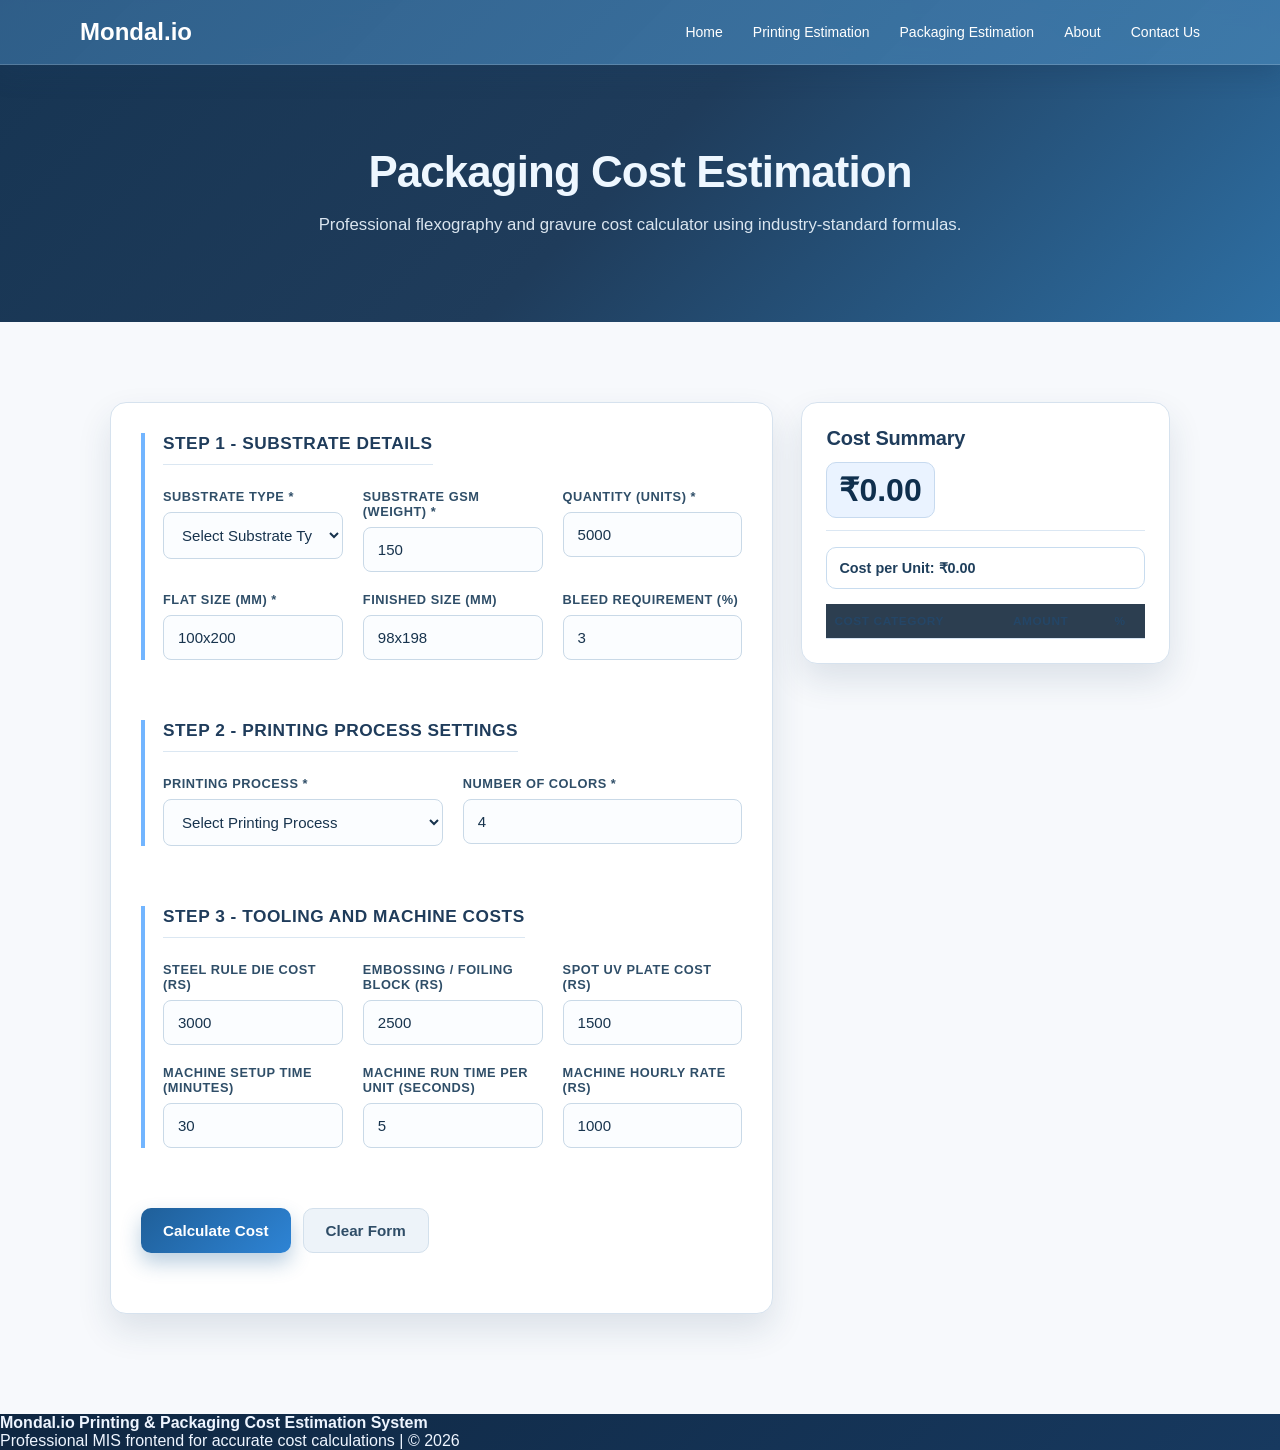
==== Packaging.html @ 403c604d "Initial commit" ====
<!DOCTYPE html>
<html lang="en">
<head>
    <meta charset="UTF-8">
    <meta name="viewport" content="width=device-width, initial-scale=1.0">
    <title>Packaging Cost Estimation - Mondal.io</title>
    <link rel="stylesheet" href="style.css">
    <style>
        :root {
            --pack-primary: #1f3c5b;
            --pack-secondary: #2e6fa3;
            --pack-accent: #4fa3ff;
            --pack-surface: #ffffff;
            --pack-muted: #5d7489;
            --pack-border: #d6e2ee;
            --pack-bg: #f7f9fc;
            --pack-shadow: 0 16px 34px rgba(24, 56, 88, 0.12);
        }

        body {
            margin: 0;
            padding: 0;
            background:
                radial-gradient(900px 320px at 0% -5%, rgba(79, 163, 255, 0.18), transparent 62%),
                radial-gradient(900px 340px at 100% 0%, rgba(46, 111, 163, 0.15), transparent 60%),
                var(--pack-bg);
            color: #17334d;
        }

        .navbar {
            width: 100%;
            margin: 0;
            border-radius: 0;
        }

        .page-hero {
            width: 100%;
            background: linear-gradient(135deg, #173553 0%, #1f3c5b 48%, #2e6fa3 100%);
            color: #eef7ff;
            text-align: center;
            padding: 82px 20px;
        }

        .page-hero h1 {
            margin: 0;
            font-size: clamp(2rem, 1.3rem + 1.8vw, 3.1rem);
            letter-spacing: -0.02em;
        }

        .page-hero p {
            margin: 14px auto 0;
            max-width: 760px;
            font-size: 1.05rem;
            line-height: 1.7;
            color: rgba(238, 247, 255, 0.9);
        }

        .packaging-page {
            max-width: 1100px;
            margin: 0 auto;
            padding: 80px 20px;
        }

        .calculator-layout {
            display: grid;
            grid-template-columns: minmax(0, 1.8fr) minmax(300px, 1fr);
            gap: 28px;
            align-items: start;
        }

        .form-pane {
            background: var(--pack-surface);
            border: 1px solid var(--pack-border);
            border-radius: 16px;
            box-shadow: var(--pack-shadow);
            padding: 30px;
        }

        .form-section {
            margin-bottom: 60px;
            padding-left: 18px;
            border-left: 4px solid rgba(79, 163, 255, 0.8);
        }

        .form-section:last-of-type {
            margin-bottom: 0;
        }

        .section-title {
            margin: 0 0 24px;
            color: var(--pack-primary);
            font-size: 1.08rem;
            font-weight: 800;
            letter-spacing: 0.03em;
            text-transform: uppercase;
            padding-bottom: 10px;
            border-bottom: 1px solid #dbe7f2;
        }

        .form-grid {
            display: grid;
            grid-template-columns: repeat(3, minmax(0, 1fr));
            gap: 20px;
            margin-bottom: 20px;
        }

        .form-grid-two {
            grid-template-columns: repeat(2, minmax(0, 1fr));
        }

        .form-group {
            display: flex;
            flex-direction: column;
        }

        .form-group label {
            margin-bottom: 8px;
            color: #2f4e68;
            font-size: 0.8rem;
            font-weight: 700;
            letter-spacing: 0.04em;
            text-transform: uppercase;
        }

        .form-group input,
        .form-group select {
            width: 100%;
            padding: 13px 14px;
            border: 1px solid #c9d9e7;
            border-radius: 8px;
            background: #fbfdff;
            font-size: 0.94rem;
            color: #17334d;
            transition: border-color 0.2s ease, box-shadow 0.2s ease, background-color 0.2s ease;
        }

        .form-group input:focus,
        .form-group select:focus {
            outline: none;
            border-color: var(--pack-accent);
            background: #ffffff;
            box-shadow: 0 0 0 3px rgba(79, 163, 255, 0.2);
        }

        .process-fields {
            margin-top: 16px;
            padding: 18px;
            border: 1px solid #d6e4f1;
            border-left: 4px solid var(--pack-secondary);
            border-radius: 10px;
            background: linear-gradient(180deg, #f8fbff 0%, #f2f8ff 100%);
        }

        .process-fields.hidden {
            display: none;
        }

        .subsection-title {
            margin: 0 0 16px;
            color: var(--pack-primary);
            font-size: 0.86rem;
            font-weight: 800;
            text-transform: uppercase;
            letter-spacing: 0.06em;
        }

        .button-group {
            margin-top: 34px;
            display: flex;
            flex-wrap: wrap;
            gap: 12px;
        }

        .btn {
            border: none;
            border-radius: 10px;
            padding: 13px 22px;
            font-size: 0.95rem;
            font-weight: 700;
            cursor: pointer;
            transition: transform 0.2s ease, box-shadow 0.2s ease, background-color 0.2s ease;
        }

        .btn-primary {
            background: linear-gradient(135deg, #1f5f99 0%, #2e84d5 100%);
            color: #ffffff;
            box-shadow: 0 10px 20px rgba(31, 95, 153, 0.3);
        }

        .btn-primary:hover {
            transform: translateY(-2px);
            box-shadow: 0 14px 26px rgba(31, 95, 153, 0.36);
        }

        .btn-secondary {
            background: #edf3f9;
            color: #2f4d67;
            border: 1px solid #d3e0ec;
        }

        .btn-secondary:hover {
            background: #e4edf6;
        }

        .error-message {
            display: none;
            margin-bottom: 18px;
            padding: 12px 14px;
            border-radius: 8px;
            border-left: 4px solid #c23b3b;
            background: #fff0f0;
            color: #a13131;
            font-size: 0.9rem;
            font-weight: 600;
        }

        .error-message.show {
            display: block;
        }

        .results-container {
            display: block;
            position: sticky;
            top: 96px;
            background: var(--pack-surface);
            border: 1px solid var(--pack-border);
            border-radius: 16px;
            box-shadow: var(--pack-shadow);
            padding: 24px;
        }

        .results-header {
            margin-bottom: 16px;
            padding-bottom: 12px;
            border-bottom: 1px solid #dbe7f3;
        }

        .results-header h2 {
            margin: 0;
            color: var(--pack-primary);
            font-size: 1.25rem;
            letter-spacing: -0.01em;
        }

        .total-cost {
            margin: 12px 0 0;
            color: #0f2f4d;
            font-size: 2rem;
            font-weight: 800;
            display: inline-block;
            padding: 8px 12px;
            border-radius: 10px;
            background: #eaf3ff;
            border: 1px solid #c7daef;
        }

        .cost-summary {
            margin-bottom: 14px;
            padding: 12px;
            border-radius: 10px;
            border: 1px solid #c8dcef;
            background: #ffffff;
        }

        .cost-summary p {
            margin: 0;
            color: #1f3f5c;
            font-size: 0.9rem;
            font-weight: 700;
        }

        .breakdown-table {
            width: 100%;
            border-collapse: collapse;
            font-size: 0.87rem;
        }

        .breakdown-table thead {
            background: #eef4fb;
        }

        .breakdown-table th {
            padding: 10px 8px;
            text-align: left;
            color: #244667;
            font-size: 0.74rem;
            text-transform: uppercase;
            letter-spacing: 0.05em;
            border-bottom: 1px solid #d6e4f2;
        }

        .breakdown-table td {
            padding: 10px 8px;
            border-bottom: 1px solid #e3edf7;
            color: #2d4a65;
        }

        .breakdown-table .amount-col {
            text-align: right;
            font-weight: 700;
            color: #0f3f6a;
        }

        .breakdown-table .percent-col {
            text-align: center;
            color: #2a4d6a;
        }

        .breakdown-table .total-row {
            background: #edf5ff;
            font-weight: 700;
        }

        .footer {
            margin-top: 20px;
        }

        @media (max-width: 1024px) {
            .calculator-layout {
                grid-template-columns: 1fr;
            }

            .results-container {
                position: static;
            }
        }

        @media (max-width: 768px) {
            .page-hero {
                padding: 72px 18px;
            }

            .packaging-page {
                padding: 56px 14px;
            }

            .form-pane,
            .results-container {
                padding: 18px;
            }

            .form-section {
                margin-bottom: 44px;
                padding-left: 12px;
            }

            .form-grid,
            .form-grid-two {
                grid-template-columns: 1fr;
                gap: 14px;
            }

            .button-group {
                flex-direction: column;
            }

            .btn {
                width: 100%;
            }
        }
    </style>
</head>
<body>
    <nav class="navbar">
        <a href="home.html" class="navbar-logo">Mondal.io</a>
        <div class="navbar-links">
            <a href="home.html">Home</a>
            <a href="Printing.html">Printing Estimation</a>
            <a href="Packaging.html">Packaging Estimation</a>
            <a href="home.html#about">About</a>
            <a href="home.html#contact">Contact Us</a>
        </div>
    </nav>

    <section class="page-hero">
        <h1>Packaging Cost Estimation</h1>
        <p>Professional flexography and gravure cost calculator using industry-standard formulas.</p>
    </section>

    <main class="packaging-page">
        <div class="calculator-layout">
            <section class="form-pane">
                <div id="packagingError" class="error-message"></div>

                <form id="packagingForm">
                    <div class="form-section">
                        <h3 class="section-title">Step 1 - Substrate Details</h3>

                        <div class="form-grid">
                            <div class="form-group">
                                <label for="substrateType">Substrate Type *</label>
                                <select id="substrateType" required onchange="updateSubstrateBasisField()">
                                    <option value="">Select Substrate Type</option>
                                    <option value="aluminum">Aluminum Foil</option>
                                    <option value="paperboard">Paperboard</option>
                                    <option value="cardboard">Cardboard</option>
                                    <option value="plastic">Plastic Film</option>
                                </select>
                            </div>
                            <div class="form-group">
                                <label id="substrateBasisLabel" for="substrateGSM">Substrate GSM (Weight) *</label>
                                <input type="number" id="substrateGSM" min="10" value="150" required>
                                <select id="substrateThickness" style="display: none;">
                                    <option value="">Select Thickness (microns)</option>
                                </select>
                            </div>
                            <div class="form-group">
                                <label for="quantity">Quantity (Units) *</label>
                                <input type="number" id="quantity" min="1" value="5000" required>
                            </div>
                        </div>

                        <div class="form-grid">
                            <div class="form-group">
                                <label for="flatSize">Flat Size (mm) *</label>
                                <input type="text" id="flatSize" placeholder="e.g., 100x200" value="100x200" required>
                            </div>
                            <div class="form-group">
                                <label for="finishedSize">Finished Size (mm)</label>
                                <input type="text" id="finishedSize" placeholder="e.g., 98x198" value="98x198">
                            </div>
                            <div class="form-group">
                                <label for="bleedRequirement">Bleed Requirement (%)</label>
                                <input type="number" id="bleedRequirement" min="0" max="10" value="3">
                            </div>
                        </div>
                    </div>

                    <div class="form-section">
                        <h3 class="section-title">Step 2 - Printing Process Settings</h3>

                        <div class="form-grid form-grid-two">
                            <div class="form-group">
                                <label for="packagingProcess">Printing Process *</label>
                                <select id="packagingProcess" required onchange="updatePackagingProcessFields()">
                                    <option value="">Select Printing Process</option>
                                    <option value="flexography">Flexography</option>
                                    <option value="gravure">Gravure</option>
                                </select>
                            </div>
                            <div class="form-group">
                                <label for="numColors">Number of Colors *</label>
                                <input type="number" id="numColors" min="1" max="8" value="4" required>
                            </div>
                        </div>

                        <div id="flexographyFields" class="process-fields hidden">
                            <div class="subsection-title">Flexography Specifications</div>

                            <div class="form-grid">
                                <div class="form-group">
                                    <label for="flexoAniloxLPI">Anilox LPI *</label>
                                    <select id="flexoAniloxLPI" class="flexo-field" required>
                                        <option value="">Select LPI</option>
                                        <option value="low">Low (30-60)</option>
                                        <option value="mid">Mid (90-150)</option>
                                        <option value="high">High (200+)</option>
                                    </select>
                                </div>
                                <div class="form-group">
                                    <label for="flexoEngravingType">Engraving Type *</label>
                                    <select id="flexoEngravingType" class="flexo-field" required>
                                        <option value="">Select Engraving Type</option>
                                        <option value="mechanical">Mechanically Engraved Chrome Plated</option>
                                        <option value="laser">Laser Engraved Ceramic</option>
                                    </select>
                                </div>
                                <div class="form-group">
                                    <label for="flexoCellVolume">Cell Volume (BCM) *</label>
                                    <select id="flexoCellVolume" class="flexo-field" required>
                                        <option value="">Select Cell Volume</option>
                                        <option value="low">Low</option>
                                        <option value="mid">Mid</option>
                                        <option value="high">High</option>
                                    </select>
                                </div>
                            </div>

                            <div class="form-grid form-grid-two">
                                <div class="form-group">
                                    <label for="flexoInkType">Ink Type *</label>
                                    <select id="flexoInkType" class="flexo-field" required>
                                        <option value="">Select Ink Type</option>
                                        <option value="water">Water-Based</option>
                                        <option value="solvent">Solvent-Based</option>
                                        <option value="uv">UV-Curable</option>
                                    </select>
                                </div>
                                <div class="form-group">
                                    <label for="flexoTransferEfficiency">Transfer Efficiency (%)</label>
                                    <input type="number" id="flexoTransferEfficiency" min="10" max="50" value="25" class="flexo-field">
                                </div>
                            </div>
                        </div>

                        <div id="gravureFields" class="process-fields hidden">
                            <div class="subsection-title">Gravure Specifications</div>

                            <div class="form-grid">
                                <div class="form-group">
                                    <label for="gravureNumCylinders">Number of Cylinders *</label>
                                    <input type="number" id="gravureNumCylinders" min="1" max="12" value="4" class="gravure-field" required>
                                </div>
                                <div class="form-group">
                                    <label for="gravureCylinderType">Cylinder Type *</label>
                                    <select id="gravureCylinderType" class="gravure-field" required>
                                        <option value="">Select Cylinder Type</option>
                                        <option value="electromechanical">Electromechanical Engraved</option>
                                        <option value="laser">Laser Engraved</option>
                                    </select>
                                </div>
                                <div class="form-group">
                                    <label for="gravureDocumentationCost">Documentation Cost (Rs)</label>
                                    <input type="number" id="gravureDocumentationCost" min="0" value="500" class="gravure-field">
                                </div>
                            </div>
                        </div>
                    </div>

                    <div class="form-section">
                        <h3 class="section-title">Step 3 - Tooling and Machine Costs</h3>

                        <div class="form-grid">
                            <div class="form-group">
                                <label for="steelRuleDieCost">Steel Rule Die Cost (Rs)</label>
                                <input type="number" id="steelRuleDieCost" min="0" value="3000">
                            </div>
                            <div class="form-group">
                                <label for="embossingBlockCost">Embossing / Foiling Block (Rs)</label>
                                <input type="number" id="embossingBlockCost" min="0" value="2500">
                            </div>
                            <div class="form-group">
                                <label for="spotUVPlateCost">Spot UV Plate Cost (Rs)</label>
                                <input type="number" id="spotUVPlateCost" min="0" value="1500">
                            </div>
                        </div>

                        <div class="form-grid">
                            <div class="form-group">
                                <label for="machineSetupTime">Machine Setup Time (minutes)</label>
                                <input type="number" id="machineSetupTime" min="0" value="30">
                            </div>
                            <div class="form-group">
                                <label for="machineRunTime">Machine Run Time per Unit (seconds)</label>
                                <input type="number" id="machineRunTime" min="0" value="5">
                            </div>
                            <div class="form-group">
                                <label for="machineHourlyRate">Machine Hourly Rate (Rs)</label>
                                <input type="number" id="machineHourlyRate" min="100" value="1000">
                            </div>
                        </div>
                    </div>

                    <div class="button-group">
                        <button type="button" class="btn btn-primary" onclick="calculatePackagingCost()">Calculate Cost</button>
                        <button type="reset" class="btn btn-secondary">Clear Form</button>
                    </div>
                </form>
            </section>

            <aside id="packagingResults" class="results-container">
                <div class="results-header">
                    <h2>Cost Summary</h2>
                    <div class="total-cost" id="packagingTotalCost">₹0.00</div>
                </div>

                <div class="cost-summary">
                    <p id="packagingCostPerUnit">Cost per Unit: ₹0.00</p>
                </div>

                <table class="breakdown-table">
                    <thead>
                        <tr>
                            <th>Cost Category</th>
                            <th>Amount</th>
                            <th>%</th>
                        </tr>
                    </thead>
                    <tbody id="packagingBreakdownTable"></tbody>
                </table>
            </aside>
        </div>
    </main>

    <footer class="footer">
        <h4>Mondal.io Printing &amp; Packaging Cost Estimation System</h4>
        <p>Professional MIS frontend for accurate cost calculations | &copy; 2026</p>
    </footer>

    <script src="script.js"></script>
    <script>
        document.addEventListener('DOMContentLoaded', function () {
            if (typeof updateSubstrateBasisField === 'function') {
                updateSubstrateBasisField();
            }
        });
    </script>
</body>
</html>
---- style.css ----
* {
    margin: 0;
    padding: 0;
    box-sizing: border-box;
}

body {
    font-family: 'Segoe UI', Tahoma, Geneva, Verdana, sans-serif;
    background: linear-gradient(135deg, #f5f7fa 0%, #c3cfe2 100%);
    min-height: 100vh;
    padding: 20px;
}

.navbar {
    position: sticky;
    top: 0;
    width: 100%;
    background: linear-gradient(135deg, rgba(35, 84, 129, 0.94) 0%, rgba(47, 111, 163, 0.92) 100%);
    backdrop-filter: blur(10px);
    display: flex;
    justify-content: space-between;
    align-items: center;
    padding: 18px 80px;
    z-index: 1000;
    border-bottom: 1px solid rgba(255, 255, 255, 0.18);
    box-shadow: 0 8px 24px rgba(24, 61, 97, 0.28);
}

        .navbar-logo {
            font-size: 24px;
            font-weight: 700;
            color: white;
            text-decoration: none;
        }

        .navbar-links {
            display: flex;
            gap: 30px;
            align-items: center;
        }

        .navbar-links a {
            color: white;
            text-decoration: none;
            font-weight: 500;
            font-size: 14px;
            transition: opacity 0.3s ease;
        }

        .navbar-links a:hover {
            opacity: 0.8;
        }

        



/* Process Fields Visibility */
.process-fields.hidden {
    display: none;
}

.process-fields {
    animation: slideDown 0.3s ease-out;
}

@keyframes slideDown {
    from {
        opacity: 0;
        transform: translateY(-10px);
    }
    to {
        opacity: 1;
        transform: translateY(0);
    }
}

.container {
    max-width: 1200px;
    margin: 0 auto;
    background: white;
    border-radius: 12px;
    box-shadow: 0 10px 40px rgba(0, 0, 0, 0.15);
    overflow: hidden;
}

.header {
    background: linear-gradient(135deg, #2c3e50 0%, #34495e 100%);
    color: white;
    padding: 40px 30px;
    text-align: center;
}

.header h1 {
    font-size: 32px;
    margin-bottom: 8px;
    font-weight: 700;
}

.header p {
    font-size: 14px;
    opacity: 0.9;
}

.tabs {
    display: flex;
    gap: 0;
    border-bottom: 2px solid #e0e0e0;
    background: #f9f9f9;
}

.tab-button {
    flex: 1;
    padding: 16px 20px;
    border: none;
    background: transparent;
    font-size: 16px;
    font-weight: 600;
    cursor: pointer;
    transition: all 0.3s ease;
    color: #666;
    border-bottom: 3px solid transparent;
    margin-bottom: -2px;
}

.tab-button:hover {
    background: #f0f0f0;
}

.tab-button.active {
    color: #2c3e50;
    border-bottom-color: #3498db;
    background: white;
}

.tab-content {
    display: none;
    padding: 40px;
    animation: fadeIn 0.3s ease;
}

.tab-content.active {
    display: block;
}

@keyframes fadeIn {
    from {
        opacity: 0;
    }
    to {
        opacity: 1;
    }
}

.form-section {
    margin-bottom: 30px;
}

.section-title {
    font-size: 18px;
    font-weight: 700;
    color: #2c3e50;
    margin-bottom: 20px;
    padding-bottom: 10px;
    border-bottom: 2px solid #3498db;
    display: inline-block;
}

.form-grid {
    display: grid;
    grid-template-columns: repeat(auto-fit, minmax(300px, 1fr));
    gap: 20px;
    margin-bottom: 20px;
}

.form-group {
    display: flex;
    flex-direction: column;
}

label {
    font-weight: 600;
    margin-bottom: 8px;
    color: #333;
    font-size: 14px;
}

input[type="number"],
input[type="text"],
select {
    padding: 12px;
    border: 1px solid #ddd;
    border-radius: 6px;
    font-size: 14px;
    transition: all 0.3s ease;
    font-family: inherit;
}

input[type="number"]:focus,
input[type="text"]:focus,
select:focus {
    outline: none;
    border-color: #3498db;
    box-shadow: 0 0 0 3px rgba(52, 152, 219, 0.1);
}

.checkbox-group {
    display: grid;
    grid-template-columns: repeat(auto-fit, minmax(150px, 1fr));
    gap: 15px;
    margin-top: 10px;
}

.checkbox-item {
    display: flex;
    align-items: center;
    gap: 8px;
}

input[type="checkbox"] {
    width: 18px;
    height: 18px;
    cursor: pointer;
    accent-color: #3498db;
}

.checkbox-item label {
    margin: 0;
    cursor: pointer;
    font-weight: 500;
}

.radio-group {
    display: flex;
    gap: 20px;
    margin-top: 10px;
}

input[type="radio"] {
    cursor: pointer;
    accent-color: #3498db;
    width: 18px;
    height: 18px;
}

.radio-item {
    display: flex;
    align-items: center;
    gap: 8px;
}

.radio-item label {
    margin: 0;
    cursor: pointer;
    font-weight: 500;
}

.button-group {
    display: flex;
    gap: 15px;
    margin: 30px 0;
}

button.calculate-btn,
button.reset-btn {
    padding: 14px 32px;
    font-size: 16px;
    font-weight: 600;
    border: none;
    border-radius: 6px;
    cursor: pointer;
    transition: all 0.3s ease;
    flex: 1;
}

button.calculate-btn {
    background: linear-gradient(135deg, #3498db 0%, #2980b9 100%);
    color: white;
}

button.calculate-btn:hover {
    transform: translateY(-2px);
    box-shadow: 0 8px 16px rgba(52, 152, 219, 0.3);
}

button.calculate-btn:active {
    transform: translateY(0);
}

button.reset-btn {
    background: #ecf0f1;
    color: #333;
}

button.reset-btn:hover {
    background: #d5dbdb;
}

.results {
    display: none;
    background: #f9f9f9;
    padding: 30px;
    border-radius: 8px;
    margin-top: 30px;
    border-left: 4px solid #3498db;
}

.results.show {
    display: block;
    animation: slideDown 0.4s ease;
}

@keyframes slideDown {
    from {
        opacity: 0;
        transform: translateY(-20px);
    }
    to {
        opacity: 1;
        transform: translateY(0);
    }
}

.total-cost {
    background: linear-gradient(135deg, #2c3e50 0%, #34495e 100%);
    color: white;
    padding: 25px;
    border-radius: 8px;
    margin-bottom: 25px;
    text-align: center;
}

.total-cost-label {
    font-size: 14px;
    opacity: 0.9;
    margin-bottom: 8px;
}

.total-cost-value {
    font-size: 36px;
    font-weight: 700;
}

.cost-per-unit {
    font-size: 14px;
    opacity: 0.9;
    margin-top: 10px;
    border-top: 1px solid rgba(255, 255, 255, 0.2);
    padding-top: 10px;
}

.breakdown-table {
    width: 100%;
    border-collapse: collapse;
    margin-top: 15px;
}

.breakdown-table th {
    background: #2c3e50;
    color: white;
    padding: 14px;
    text-align: left;
    font-weight: 600;
    font-size: 14px;
}

.breakdown-table td {
    padding: 12px 14px;
    border-bottom: 1px solid #e0e0e0;
    font-size: 14px;
}

.breakdown-table tr:hover {
    background: #f0f0f0;
}

.breakdown-table .label-col {
    font-weight: 500;
    color: #333;
}

.breakdown-table .amount-col {
    text-align: right;
    font-weight: 500;
}

.breakdown-table .total-row {
    background: #ecf0f1;
    font-weight: 700;
    color: #2c3e50;
}

.breakdown-table .total-row td {
    padding: 14px;
    border-top: 2px solid #2c3e50;
    border-bottom: 2px solid #2c3e50;
}

.error-message {
    background: #fee;
    color: #c33;
    padding: 12px;
    border-radius: 6px;
    margin-bottom: 20px;
    border-left: 4px solid #c33;
    display: none;
}

.error-message.show {
    display: block;
}

.info-box {
    background: #e3f2fd;
    color: #1565c0;
    padding: 15px;
    border-radius: 6px;
    margin-bottom: 20px;
    border-left: 4px solid #1565c0;
    font-size: 14px;
}

@media (max-width: 768px) {
    .header {
        padding: 25px 20px;
    }

    .header h1 {
        font-size: 24px;
    }

    .tab-content {
        padding: 20px;
    }

    .form-grid {
        grid-template-columns: 1fr;
    }

    .button-group {
        flex-direction: column;
    }

    .tabs {
        flex-direction: column;
    }

    .total-cost-value {
        font-size: 28px;
    }

    .breakdown-table {
        font-size: 13px;
    }
}

/* Global UI refresh overrides */
:root {
    --brand-900: #0f2742;
    --brand-700: #1f4d7a;
    --brand-500: #2f7bc5;
    --accent-500: #f2a900;
    --text-900: #172234;
    --text-600: #53637a;
    --surface-0: #f4f8fd;
    --surface-1: #ffffff;
    --radius-lg: 16px;
    --radius-md: 12px;
    --shadow-soft: 0 16px 40px rgba(15, 39, 66, 0.12);
}

body {
    font-family: "Segoe UI", "Trebuchet MS", "Gill Sans", sans-serif;
    color: var(--text-900);
    background:
        radial-gradient(1000px 350px at 0% -5%, rgba(47, 123, 197, 0.20), transparent 60%),
        radial-gradient(900px 300px at 100% 0%, rgba(242, 169, 0, 0.15), transparent 55%),
        linear-gradient(180deg, #f8fbff 0%, #edf3fb 100%);
}

.navbar {
    background: linear-gradient(135deg, rgba(35, 84, 129, 0.94) 0%, rgba(47, 111, 163, 0.92) 100%);
    backdrop-filter: blur(10px);
    border-bottom: 1px solid rgba(255, 255, 255, 0.18);
    box-shadow: 0 8px 24px rgba(24, 61, 97, 0.28);
}

.container {
    border-radius: 20px;
    border: 1px solid rgba(17, 55, 94, 0.10);
    box-shadow: var(--shadow-soft);
    background: rgba(255, 255, 255, 0.96);
}

.header,
.total-cost {
    background: linear-gradient(135deg, #123156 0%, #1f4d7a 50%, #2f7bc5 100%);
}

.tab-button.active {
    border-bottom-color: var(--accent-500);
}

input[type="number"],
input[type="text"],
select {
    border-radius: 10px;
    border: 1px solid #d8e2ef;
    background: #fbfdff;
}

input[type="number"]:focus,
input[type="text"]:focus,
select:focus {
    border-color: var(--brand-500);
    box-shadow: 0 0 0 3px rgba(47, 123, 197, 0.14);
}

button.calculate-btn,
button.reset-btn {
    border-radius: 999px;
}

button.calculate-btn {
    background: linear-gradient(135deg, var(--brand-700) 0%, var(--brand-500) 100%);
    box-shadow: 0 10px 22px rgba(31, 77, 122, 0.30);
}

button.reset-btn {
    background: #eef3fa;
    border: 1px solid #d7e2ef;
}

.results {
    border-radius: var(--radius-lg);
    border: 1px solid rgba(31, 77, 122, 0.10);
    border-left: 4px solid var(--brand-500);
    background: linear-gradient(180deg, #f9fbfe 0%, #f4f8fd 100%);
}

.breakdown-table thead {
    background: #edf3fb;
}

.breakdown-table th {
    color: var(--brand-900);
    border-bottom: 2px solid #d8e2ef;
}

.breakdown-table tr:hover {
    background: #f4f8fd;
}

.footer {
    background: linear-gradient(135deg, #0f2742 0%, #17395f 100%);
    color: #eef5ff;
}

/* ============================================================
   HOMEPAGE (SAAS LANDING) - SCOPED TO .home-page
============================================================ */

:root {
    --home-primary: #1f3c5b;
    --home-secondary: #2e6fa3;
    --home-bg: #f7f9fc;
    --home-accent: #4fa3ff;
    --home-text: #15314c;
    --home-muted: #567089;
    --home-surface: #ffffff;
    --home-border: #d9e5f0;
    --home-shadow: 0 20px 45px rgba(24, 57, 90, 0.12);
}

html {
    scroll-behavior: smooth;
}

body.home-page {
    margin: 0;
    padding: 0;
    min-height: 100vh;
    color: var(--home-text);
    font-family: "Manrope", "Segoe UI", "Trebuchet MS", sans-serif;
    background:
        radial-gradient(1100px 380px at -8% -5%, rgba(79, 163, 255, 0.22), transparent 60%),
        radial-gradient(1200px 420px at 108% 0%, rgba(46, 111, 163, 0.2), transparent 58%),
        var(--home-bg);
}

.home-page main {
    display: grid;
    gap: 28px;
    padding: 36px 0 24px;
}

.home-page .home-header {
    position: sticky;
    top: 0;
    z-index: 1000;
    padding: 12px 0;
    backdrop-filter: blur(6px);
}

.home-page .home-navbar {
    width: min(1180px, calc(100% - 40px));
    margin: 0 auto;
    padding: 14px 22px;
    border-radius: 16px;
    background: rgba(31, 60, 91, 0.94);
    border: 1px solid rgba(255, 255, 255, 0.14);
    box-shadow: 0 10px 25px rgba(20, 48, 77, 0.26);
    display: flex;
    align-items: center;
    justify-content: space-between;
}

.home-page .navbar-logo {
    font-size: 1.35rem;
    font-weight: 800;
    letter-spacing: 0.2px;
    color: #fff;
    text-decoration: none;
}

.home-page .home-nav-links {
    display: flex;
    gap: 8px;
    align-items: center;
}

.home-page .home-nav-links a {
    color: rgba(255, 255, 255, 0.92);
    text-decoration: none;
    font-size: 0.94rem;
    font-weight: 600;
    letter-spacing: 0.2px;
    padding: 10px 12px;
    border-radius: 10px;
    transition: background-color 0.25s ease, color 0.25s ease;
}

.home-page .home-nav-links a:hover,
.home-page .home-nav-links a:focus-visible {
    background: rgba(79, 163, 255, 0.2);
    color: #fff;
}

.home-page .nav-toggle {
    display: none;
    width: 44px;
    height: 44px;
    border: 1px solid rgba(255, 255, 255, 0.28);
    border-radius: 10px;
    background: transparent;
    padding: 0;
    cursor: pointer;
}

.home-page .nav-toggle span {
    display: block;
    width: 20px;
    height: 2px;
    margin: 5px auto;
    background: #fff;
    border-radius: 2px;
    transition: transform 0.2s ease, opacity 0.2s ease;
}

.home-page .section-shell {
    width: min(1180px, calc(100% - 40px));
    margin: 0 auto;
    background: var(--home-surface);
    border: 1px solid var(--home-border);
    border-radius: 22px;
    box-shadow: var(--home-shadow);
    padding: 56px clamp(20px, 3vw, 46px);
}

.home-page .section-muted {
    background: linear-gradient(180deg, #f5f9ff 0%, #f9fbff 100%);
}

.home-page .section-head {
    margin-bottom: 28px;
}

.home-page .section-head h2 {
    margin: 0;
    font-size: clamp(1.7rem, 1.4rem + 1vw, 2.2rem);
    line-height: 1.2;
    color: var(--home-primary);
}

.home-page .section-eyebrow {
    display: inline-flex;
    align-items: center;
    gap: 8px;
    background: rgba(79, 163, 255, 0.15);
    color: #0e4f8d;
    border: 1px solid rgba(79, 163, 255, 0.28);
    border-radius: 999px;
    padding: 8px 14px;
    font-size: 0.82rem;
    font-weight: 700;
    letter-spacing: 0.24px;
    text-transform: uppercase;
}

.home-page .home-hero {
    background:
        linear-gradient(135deg, rgba(31, 60, 91, 0.98) 0%, rgba(46, 111, 163, 0.97) 54%, rgba(79, 163, 255, 0.94) 100%);
    color: #f5faff;
    overflow: hidden;
    position: relative;
}

.home-page .home-hero::before {
    content: "";
    position: absolute;
    inset: auto -120px -110px auto;
    width: 330px;
    height: 330px;
    border-radius: 50%;
    background: radial-gradient(circle, rgba(255, 255, 255, 0.35) 0%, transparent 70%);
    pointer-events: none;
}

.home-page .home-hero-content {
    max-width: 860px;
    margin: 0 auto;
    text-align: center;
    position: relative;
    z-index: 1;
}

.home-page .home-hero h1 {
    margin: 18px 0 18px;
    font-size: clamp(2rem, 1.35rem + 2vw, 3.4rem);
    line-height: 1.16;
    letter-spacing: -0.3px;
}

.home-page .home-hero p {
    max-width: 730px;
    margin: 0 auto;
    color: rgba(241, 248, 255, 0.95);
    font-size: clamp(1rem, 0.95rem + 0.35vw, 1.15rem);
    line-height: 1.72;
}

.home-page .hero-actions {
    margin-top: 32px;
    display: flex;
    justify-content: center;
    flex-wrap: wrap;
    gap: 14px;
}

.home-page .home-btn {
    appearance: none;
    border: none;
    border-radius: 999px;
    padding: 14px 24px;
    text-decoration: none;
    font-weight: 700;
    letter-spacing: 0.2px;
    cursor: pointer;
    transition: transform 0.2s ease, box-shadow 0.25s ease, background-color 0.25s ease, color 0.25s ease;
}

.home-page .home-btn-primary {
    background: linear-gradient(135deg, #1b75d4 0%, var(--home-accent) 100%);
    color: #fff;
    box-shadow: 0 10px 24px rgba(32, 110, 183, 0.32);
}

.home-page .home-btn-primary:hover,
.home-page .home-btn-primary:focus-visible {
    transform: translateY(-2px);
    box-shadow: 0 14px 28px rgba(31, 108, 178, 0.38);
}

.home-page .home-btn-secondary {
    background: rgba(255, 255, 255, 0.95);
    color: var(--home-primary);
    box-shadow: 0 10px 24px rgba(17, 52, 86, 0.18);
}

.home-page .home-btn-secondary:hover,
.home-page .home-btn-secondary:focus-visible {
    transform: translateY(-2px);
    background: #fff;
}

.home-page .about-grid {
    display: grid;
    grid-template-columns: 1.15fr 1fr;
    gap: 28px;
    align-items: start;
}

.home-page .about-copy p {
    margin: 0 0 16px;
    color: var(--home-muted);
    line-height: 1.75;
    font-size: 1rem;
}

.home-page .about-points {
    display: grid;
    gap: 14px;
}

.home-page .info-tile {
    border-radius: 16px;
    border: 1px solid var(--home-border);
    background: #fbfdff;
    padding: 18px 18px 16px;
}

.home-page .info-tile h3 {
    margin: 0 0 8px;
    color: var(--home-primary);
    font-size: 1.03rem;
}

.home-page .info-tile p {
    margin: 0;
    color: var(--home-muted);
    line-height: 1.6;
    font-size: 0.95rem;
}

.home-page .feature-grid {
    display: grid;
    grid-template-columns: repeat(3, minmax(0, 1fr));
    gap: 20px;
}

.home-page .feature-panel {
    border: 1px solid var(--home-border);
    border-radius: 18px;
    background: #fff;
    padding: 24px 20px;
    box-shadow: 0 10px 22px rgba(26, 62, 96, 0.09);
    transition: transform 0.25s ease, box-shadow 0.25s ease, border-color 0.25s ease;
}

.home-page .feature-panel:hover {
    transform: translateY(-5px);
    border-color: #bdd7ef;
    box-shadow: 0 18px 34px rgba(28, 66, 102, 0.15);
}

.home-page .panel-icon {
    width: 46px;
    height: 46px;
    border-radius: 12px;
    display: inline-flex;
    align-items: center;
    justify-content: center;
    background: linear-gradient(145deg, rgba(79, 163, 255, 0.22) 0%, rgba(46, 111, 163, 0.16) 100%);
    margin-bottom: 14px;
}

.home-page .panel-icon svg {
    width: 24px;
    height: 24px;
    fill: var(--home-primary);
}

.home-page .feature-panel h3 {
    margin: 0 0 10px;
    color: var(--home-primary);
    font-size: 1.08rem;
}

.home-page .feature-panel p {
    margin: 0;
    color: var(--home-muted);
    line-height: 1.65;
    font-size: 0.94rem;
}

.home-page .capability-grid {
    display: grid;
    grid-template-columns: repeat(3, minmax(0, 1fr));
    gap: 16px;
}

.home-page .capability-card {
    border: 1px solid var(--home-border);
    border-radius: 16px;
    background: #fff;
    padding: 20px 18px;
}

.home-page .capability-card h3 {
    margin: 0 0 8px;
    color: var(--home-primary);
    font-size: 1rem;
}

.home-page .capability-card p {
    margin: 0;
    color: var(--home-muted);
    line-height: 1.6;
    font-size: 0.93rem;
}

.home-page .module-grid {
    display: grid;
    grid-template-columns: repeat(2, minmax(0, 1fr));
    gap: 20px;
}

.home-page .module-card {
    border: 1px solid var(--home-border);
    border-radius: 18px;
    background: #fff;
    padding: 22px 20px;
    box-shadow: 0 10px 24px rgba(24, 57, 90, 0.08);
}

.home-page .module-card h3 {
    margin: 0 0 14px;
    color: var(--home-primary);
}

.home-page .module-card ul {
    margin: 0;
    padding-left: 18px;
    display: grid;
    gap: 8px;
    color: var(--home-muted);
}

.home-page .section-lead {
    margin: 0;
    color: var(--home-muted);
    line-height: 1.76;
    max-width: 840px;
}

.home-page .section-cta {
    margin-top: 26px;
}

.home-page .contact-info-grid {
    display: grid;
    grid-template-columns: repeat(3, minmax(0, 1fr));
    gap: 16px;
    margin-bottom: 22px;
}

.home-page .contact-card {
    border: 1px solid var(--home-border);
    border-radius: 14px;
    background: #fff;
    padding: 20px 18px;
}

.home-page .contact-card h3 {
    margin: 0 0 6px;
    color: var(--home-primary);
    font-size: 1rem;
}

.home-page .contact-card p {
    margin: 0;
    color: var(--home-muted);
    font-size: 0.95rem;
}

.home-page .contact-card a {
    color: var(--home-secondary);
    text-decoration: none;
    font-weight: 600;
}

.home-page .contact-form {
    border: 1px solid var(--home-border);
    border-radius: 18px;
    background: #fff;
    padding: 24px 20px;
}

.home-page .contact-form-grid {
    display: grid;
    grid-template-columns: repeat(2, minmax(0, 1fr));
    gap: 16px;
    margin-bottom: 18px;
}

.home-page .form-field {
    display: flex;
    flex-direction: column;
    gap: 8px;
}

.home-page .form-field-full {
    grid-column: 1 / -1;
}

.home-page .form-field label {
    margin: 0;
    font-size: 0.9rem;
    color: #35536f;
    font-weight: 700;
}

.home-page .form-field input,
.home-page .form-field textarea {
    width: 100%;
    border: 1px solid #c7d9e8;
    border-radius: 12px;
    padding: 12px 14px;
    font: inherit;
    color: #163851;
    background: #fbfdff;
    transition: border-color 0.2s ease, box-shadow 0.2s ease;
}

.home-page .form-field textarea {
    resize: vertical;
}

.home-page .form-field input:focus,
.home-page .form-field textarea:focus {
    outline: none;
    border-color: #5ca9f5;
    box-shadow: 0 0 0 3px rgba(79, 163, 255, 0.2);
}

.home-page .form-feedback {
    margin: 14px 0 0;
    color: #1e6aa4;
    font-size: 0.93rem;
    min-height: 1.2em;
}

.home-page .home-footer {
    width: min(1180px, calc(100% - 40px));
    margin: 0 auto 30px;
    border-radius: 18px;
    background: linear-gradient(150deg, #173451 0%, #1f3c5b 42%, #2e6fa3 100%);
    color: #e8f2ff;
    padding: 30px clamp(20px, 3vw, 40px);
}

.home-page .footer-inner {
    display: flex;
    align-items: flex-start;
    justify-content: space-between;
    gap: 20px;
    padding-bottom: 18px;
    margin-bottom: 14px;
    border-bottom: 1px solid rgba(232, 242, 255, 0.24);
}

.home-page .footer-brand h3 {
    margin: 0 0 6px;
    font-size: 1.26rem;
}

.home-page .footer-brand p {
    margin: 0;
    color: rgba(232, 242, 255, 0.88);
}

.home-page .footer-links {
    display: flex;
    flex-wrap: wrap;
    gap: 14px 18px;
    justify-content: flex-end;
}

.home-page .footer-links a {
    color: #f2f7ff;
    text-decoration: none;
    font-weight: 600;
    font-size: 0.95rem;
}

.home-page .footer-links a:hover,
.home-page .footer-links a:focus-visible {
    color: #9ed0ff;
}

.home-page .footer-copy {
    margin: 0;
    color: rgba(232, 242, 255, 0.85);
    font-size: 0.86rem;
}

@media (max-width: 1024px) {
    .home-page .feature-grid,
    .home-page .capability-grid {
        grid-template-columns: repeat(2, minmax(0, 1fr));
    }

    .home-page .about-grid {
        grid-template-columns: 1fr;
    }
}

@media (max-width: 840px) {
    .home-page .home-navbar {
        width: calc(100% - 24px);
        padding: 12px 14px;
        position: relative;
    }

    .home-page .nav-toggle {
        display: inline-block;
    }

    .home-page .home-nav-links {
        display: none;
        position: absolute;
        left: 12px;
        right: 12px;
        top: calc(100% + 10px);
        flex-direction: column;
        align-items: stretch;
        gap: 4px;
        padding: 10px;
        border-radius: 12px;
        border: 1px solid rgba(255, 255, 255, 0.2);
        background: rgba(21, 50, 79, 0.98);
        box-shadow: 0 12px 24px rgba(14, 37, 62, 0.32);
    }

    .home-page .home-nav-links.is-open {
        display: flex;
    }

    .home-page .home-nav-links a {
        width: 100%;
    }

    .home-page .home-nav-links a:hover,
    .home-page .home-nav-links a:focus-visible {
        background: rgba(79, 163, 255, 0.22);
    }

    .home-page .nav-toggle.is-active span:nth-child(1) {
        transform: translateY(7px) rotate(45deg);
    }

    .home-page .nav-toggle.is-active span:nth-child(2) {
        opacity: 0;
    }

    .home-page .nav-toggle.is-active span:nth-child(3) {
        transform: translateY(-7px) rotate(-45deg);
    }

    .home-page .section-shell,
    .home-page .home-footer {
        width: calc(100% - 24px);
        border-radius: 18px;
    }

    .home-page .section-shell {
        padding: 40px 18px;
    }

    .home-page .module-grid,
    .home-page .contact-info-grid,
    .home-page .contact-form-grid {
        grid-template-columns: 1fr;
    }

    .home-page .footer-inner {
        flex-direction: column;
    }

    .home-page .footer-links {
        justify-content: flex-start;
    }
}

@media (max-width: 560px) {
    .home-page .feature-grid,
    .home-page .capability-grid {
        grid-template-columns: 1fr;
    }

    .home-page main {
        gap: 18px;
        padding-top: 22px;
    }
}

/* ============================================================
   HOMEPAGE REDESIGN V2 - CLEAN SECTION LAYOUT
============================================================ */

body.home-page {
    margin: 0;
    padding: 0;
    color: #183450;
    font-family: "Manrope", "Segoe UI", "Trebuchet MS", sans-serif;
    background:
        radial-gradient(1200px 460px at -8% -12%, rgba(79, 163, 255, 0.18), transparent 62%),
        radial-gradient(1050px 380px at 100% 0, rgba(46, 111, 163, 0.16), transparent 58%),
        #f7f9fc;
}

.home-page .section-inner {
    width: min(1140px, 92vw);
    margin: 0 auto;
}

.home-page .home-header {
    position: sticky;
    top: 0;
    z-index: 1100;
    background: linear-gradient(135deg, rgba(35, 84, 129, 0.88) 0%, rgba(47, 111, 163, 0.84) 100%);
    border-bottom: 1px solid rgba(255, 255, 255, 0.22);
    backdrop-filter: blur(12px);
    box-shadow: 0 8px 24px rgba(24, 61, 97, 0.24);
}

.home-page .home-navbar {
    width: min(1180px, 92vw);
    margin: 0 auto;
    min-height: 74px;
    display: flex;
    align-items: center;
    justify-content: space-between;
    gap: 20px;
    background: transparent;
    border: none;
    border-radius: 0;
    box-shadow: none;
    padding: 0;
}

.home-page .navbar-logo {
    color: #ffffff;
    text-decoration: none;
    font-size: 1.36rem;
    font-weight: 800;
    letter-spacing: 0.1px;
}

.home-page .home-nav-links {
    display: flex;
    align-items: center;
    gap: 6px;
}

.home-page .home-nav-links a {
    color: rgba(255, 255, 255, 0.95);
    text-decoration: none;
    font-size: 0.94rem;
    font-weight: 700;
    padding: 10px 12px;
    border-radius: 10px;
    transition: color 0.2s ease, background-color 0.2s ease;
}

.home-page .home-nav-links a:hover,
.home-page .home-nav-links a:focus-visible {
    color: #ffffff;
    background: rgba(255, 255, 255, 0.16);
}

.home-page .nav-toggle {
    display: none;
    width: 44px;
    height: 44px;
    border: 1px solid rgba(255, 255, 255, 0.35);
    border-radius: 11px;
    background: transparent;
    cursor: pointer;
    padding: 0;
}

.home-page .nav-toggle span {
    display: block;
    width: 19px;
    height: 2px;
    margin: 5px auto;
    background: #ffffff;
    border-radius: 2px;
    transition: transform 0.22s ease, opacity 0.22s ease;
}

.home-page .home-main {
    padding-bottom: 40px;
}

.home-page .home-hero {
    position: relative;
    overflow: hidden;
    padding: clamp(84px, 12vw, 152px) 0 clamp(90px, 12vw, 138px);
    background:
        linear-gradient(130deg, #173553 0%, #1f3c5b 35%, #2e6fa3 75%, #4fa3ff 100%);
    color: #eff7ff;
}

.home-page .home-hero::before {
    content: "";
    position: absolute;
    width: 380px;
    height: 380px;
    top: -120px;
    right: -100px;
    border-radius: 50%;
    background: radial-gradient(circle, rgba(255, 255, 255, 0.32), transparent 70%);
}

.home-page .home-hero::after {
    content: "";
    position: absolute;
    width: 340px;
    height: 340px;
    left: -90px;
    bottom: -120px;
    border-radius: 50%;
    background: radial-gradient(circle, rgba(255, 255, 255, 0.2), transparent 72%);
}

.home-page .hero-inner {
    position: relative;
    z-index: 1;
    text-align: center;
}

.home-page .section-kicker {
    display: inline-block;
    font-size: 0.78rem;
    font-weight: 800;
    letter-spacing: 0.26em;
    text-transform: uppercase;
    color: rgba(233, 245, 255, 0.88);
    margin-bottom: 18px;
}

.home-page .home-hero h1 {
    margin: 0;
    font-size: clamp(2.1rem, 2.3vw + 1.3rem, 4rem);
    line-height: 1.1;
    letter-spacing: -0.03em;
    max-width: 980px;
    margin-inline: auto;
}

.home-page .home-hero p {
    margin: 24px auto 0;
    max-width: 800px;
    color: rgba(238, 247, 255, 0.95);
    font-size: clamp(1rem, 0.45vw + 0.94rem, 1.2rem);
    line-height: 1.78;
}

.home-page .hero-actions {
    margin-top: 34px;
    display: flex;
    justify-content: center;
    gap: 14px;
    flex-wrap: wrap;
}

.home-page .home-btn {
    border: none;
    border-radius: 999px;
    text-decoration: none;
    font-weight: 700;
    padding: 14px 26px;
    font-size: 0.98rem;
    letter-spacing: 0.01em;
    display: inline-flex;
    align-items: center;
    justify-content: center;
    cursor: pointer;
    transition: transform 0.2s ease, box-shadow 0.2s ease, background-color 0.2s ease;
}

.home-page .home-btn-primary {
    background: linear-gradient(135deg, #2d8eed 0%, #4fa3ff 100%);
    color: #ffffff;
    box-shadow: 0 12px 24px rgba(23, 91, 158, 0.28);
}

.home-page .home-btn-primary:hover,
.home-page .home-btn-primary:focus-visible {
    transform: translateY(-2px);
    box-shadow: 0 16px 30px rgba(22, 87, 150, 0.35);
}

.home-page .home-btn-ghost {
    background: rgba(255, 255, 255, 0.14);
    color: #f7fbff;
    border: 1px solid rgba(255, 255, 255, 0.45);
}

.home-page .home-btn-ghost:hover,
.home-page .home-btn-ghost:focus-visible {
    transform: translateY(-2px);
    background: rgba(255, 255, 255, 0.22);
}

.home-page .home-section {
    padding: 84px 0;
}

.home-page .about-section {
    background: #f7f9fc;
}

.home-page .features-section,
.home-page .printing-section,
.home-page .contact-section {
    background: #ffffff;
}

.home-page .capabilities-section {
    background: linear-gradient(180deg, #f4f8fd 0%, #f8fbff 100%);
}

.home-page .packaging-section {
    background: #ffffff;
}

.home-page .section-head h2 {
    margin: 0;
    color: #1f3c5b;
    font-size: clamp(1.7rem, 1.2vw + 1.25rem, 2.45rem);
    letter-spacing: -0.02em;
}

.home-page .about-layout {
    margin-top: 20px;
    display: grid;
    grid-template-columns: 1.2fr 1fr;
    gap: 44px;
}

.home-page .about-copy p {
    margin: 0 0 16px;
    color: #4e6780;
    line-height: 1.82;
}

.home-page .about-highlights {
    display: grid;
    gap: 20px;
}

.home-page .about-highlights div {
    padding-left: 16px;
    border-left: 3px solid rgba(79, 163, 255, 0.5);
}

.home-page .about-highlights h3 {
    margin: 0;
    color: #1f3c5b;
    font-size: 1.04rem;
}

.home-page .about-highlights p {
    margin: 8px 0 0;
    color: #597289;
    line-height: 1.7;
    font-size: 0.95rem;
}

.home-page .feature-strip {
    margin-top: 24px;
    display: grid;
    grid-template-columns: repeat(3, minmax(0, 1fr));
    gap: 30px;
}

.home-page .feature-item {
    padding: 2px 0 0;
}

.home-page .feature-dot {
    width: 11px;
    height: 11px;
    border-radius: 50%;
    display: inline-block;
    margin-bottom: 14px;
    background: linear-gradient(135deg, #2e6fa3, #4fa3ff);
    box-shadow: 0 6px 12px rgba(46, 111, 163, 0.34);
}

.home-page .feature-item h3 {
    margin: 0;
    color: #1f3c5b;
    font-size: 1.08rem;
}

.home-page .feature-item p {
    margin: 10px 0 0;
    color: #567089;
    line-height: 1.72;
}

.home-page .capability-list {
    margin-top: 24px;
    display: grid;
    grid-template-columns: repeat(3, minmax(0, 1fr));
    gap: 24px;
}

.home-page .capability-item {
    padding-bottom: 14px;
    border-bottom: 1px solid rgba(31, 60, 91, 0.16);
}

.home-page .capability-item h3 {
    margin: 0;
    color: #1f3c5b;
    font-size: 1.02rem;
}

.home-page .capability-item p {
    margin: 8px 0 0;
    color: #557088;
    line-height: 1.66;
    font-size: 0.94rem;
}

.home-page .module-layout {
    margin-top: 26px;
    margin-bottom: 26px;
    display: grid;
    grid-template-columns: repeat(2, minmax(0, 1fr));
    gap: 22px;
}

.home-page .module-block {
    background: linear-gradient(180deg, #f8fbff 0%, #f3f8ff 100%);
    border: 1px solid rgba(31, 60, 91, 0.12);
    border-radius: 16px;
    padding: 22px 20px;
    box-shadow: 0 10px 20px rgba(31, 60, 91, 0.08);
}

.home-page .module-block h3 {
    margin: 0 0 12px;
    color: #1f3c5b;
}

.home-page .module-block ul {
    margin: 0;
    padding-left: 18px;
    color: #567089;
    display: grid;
    gap: 8px;
}

.home-page .packaging-panel {
    background: linear-gradient(135deg, #f5f9ff 0%, #edf5ff 100%);
    border: 1px solid rgba(31, 60, 91, 0.12);
    border-radius: 20px;
    padding: clamp(30px, 5vw, 48px);
    box-shadow: 0 16px 30px rgba(31, 60, 91, 0.1);
}

.home-page .packaging-panel p {
    margin: 18px 0 26px;
    max-width: 860px;
    color: #557088;
    line-height: 1.78;
}

.home-page .contact-row {
    margin-top: 22px;
    margin-bottom: 24px;
    display: grid;
    grid-template-columns: repeat(3, minmax(0, 1fr));
    gap: 20px;
}

.home-page .contact-item {
    padding-left: 14px;
    border-left: 3px solid rgba(79, 163, 255, 0.5);
}

.home-page .contact-item h3 {
    margin: 0;
    color: #1f3c5b;
    font-size: 1rem;
}

.home-page .contact-item p,
.home-page .contact-item a {
    margin-top: 8px;
    display: inline-block;
    color: #2e6fa3;
    text-decoration: none;
    font-weight: 600;
}

.home-page .contact-form {
    padding: 24px;
    border-radius: 16px;
    background: #f9fcff;
    border: 1px solid rgba(31, 60, 91, 0.12);
}

.home-page .contact-form-grid {
    display: grid;
    grid-template-columns: repeat(2, minmax(0, 1fr));
    gap: 16px;
    margin-bottom: 18px;
}

.home-page .form-field {
    display: flex;
    flex-direction: column;
    gap: 8px;
}

.home-page .form-field-full {
    grid-column: 1 / -1;
}

.home-page .form-field label {
    margin: 0;
    color: #284d6d;
    font-size: 0.9rem;
    font-weight: 700;
}

.home-page .form-field input,
.home-page .form-field textarea {
    width: 100%;
    border: 1px solid #c8d9ea;
    border-radius: 12px;
    padding: 12px 14px;
    font: inherit;
    color: #163851;
    background: #ffffff;
    transition: border-color 0.2s ease, box-shadow 0.2s ease;
}

.home-page .form-field textarea {
    resize: vertical;
}

.home-page .form-field input:focus,
.home-page .form-field textarea:focus {
    outline: none;
    border-color: #4fa3ff;
    box-shadow: 0 0 0 3px rgba(79, 163, 255, 0.2);
}

.home-page .form-feedback {
    margin: 12px 0 0;
    min-height: 1.2em;
    color: #2e6fa3;
    font-size: 0.92rem;
}

.home-page .home-footer {
    width: 100%;
    max-width: none;
    margin: 0;
    border-radius: 0;
    background: linear-gradient(135deg, #14314d 0%, #1f3c5b 45%, #2e6fa3 100%);
    color: #ebf6ff;
    padding: 42px 0 24px;
}

.home-page .footer-layout {
    display: block;
    width: 100%;
    padding: 0 24px 18px;
    border-bottom: 1px solid rgba(235, 246, 255, 0.24);
    text-align: center;
}

.home-page .footer-brand h3 {
    margin: 0;
    font-size: 1.25rem;
}

.home-page .footer-brand p {
    margin: 8px 0 0;
    color: rgba(235, 246, 255, 0.85);
}

.home-page .footer-links {
    display: flex;
    gap: 10px 18px;
    flex-wrap: wrap;
    justify-content: flex-end;
}

.home-page .footer-links a {
    color: #eff7ff;
    text-decoration: none;
    font-size: 0.94rem;
    font-weight: 600;
}

.home-page .footer-links a:hover,
.home-page .footer-links a:focus-visible {
    color: #a8d6ff;
}

.home-page .footer-copy {
    margin: 16px 0 0;
    text-align: center;
    color: rgba(235, 246, 255, 0.84);
    font-size: 0.84rem;
}

@media (max-width: 980px) {
    .home-page .about-layout {
        grid-template-columns: 1fr;
        gap: 26px;
    }

    .home-page .feature-strip,
    .home-page .capability-list {
        grid-template-columns: repeat(2, minmax(0, 1fr));
    }

    .home-page .module-layout {
        grid-template-columns: 1fr;
    }
}

@media (max-width: 840px) {
    .home-page .home-navbar {
        min-height: 68px;
        position: relative;
    }

    .home-page .nav-toggle {
        display: inline-block;
    }

    .home-page .home-nav-links {
        display: none;
        position: absolute;
        left: 0;
        right: 0;
        top: calc(100% + 10px);
        padding: 12px;
        border-radius: 14px;
        border: 1px solid rgba(255, 255, 255, 0.22);
        background: rgba(35, 84, 129, 0.96);
        box-shadow: 0 12px 24px rgba(25, 54, 85, 0.24);
        flex-direction: column;
        align-items: stretch;
        gap: 4px;
    }

    .home-page .home-nav-links.is-open {
        display: flex;
    }

    .home-page .home-nav-links a {
        width: 100%;
    }

    .home-page .nav-toggle.is-active span:nth-child(1) {
        transform: translateY(7px) rotate(45deg);
    }

    .home-page .nav-toggle.is-active span:nth-child(2) {
        opacity: 0;
    }

    .home-page .nav-toggle.is-active span:nth-child(3) {
        transform: translateY(-7px) rotate(-45deg);
    }

    .home-page .home-section {
        padding: 68px 0;
    }

    .home-page .contact-row,
    .home-page .contact-form-grid {
        grid-template-columns: 1fr;
    }

    .home-page .footer-layout {
        text-align: center;
    }
}

@media (max-width: 600px) {
    .home-page .feature-strip,
    .home-page .capability-list {
        grid-template-columns: 1fr;
        gap: 18px;
    }

    .home-page .home-btn {
        width: 100%;
    }

    .home-page .hero-actions {
        flex-direction: column;
    }

    .home-page .contact-form {
        padding: 18px;
    }
}
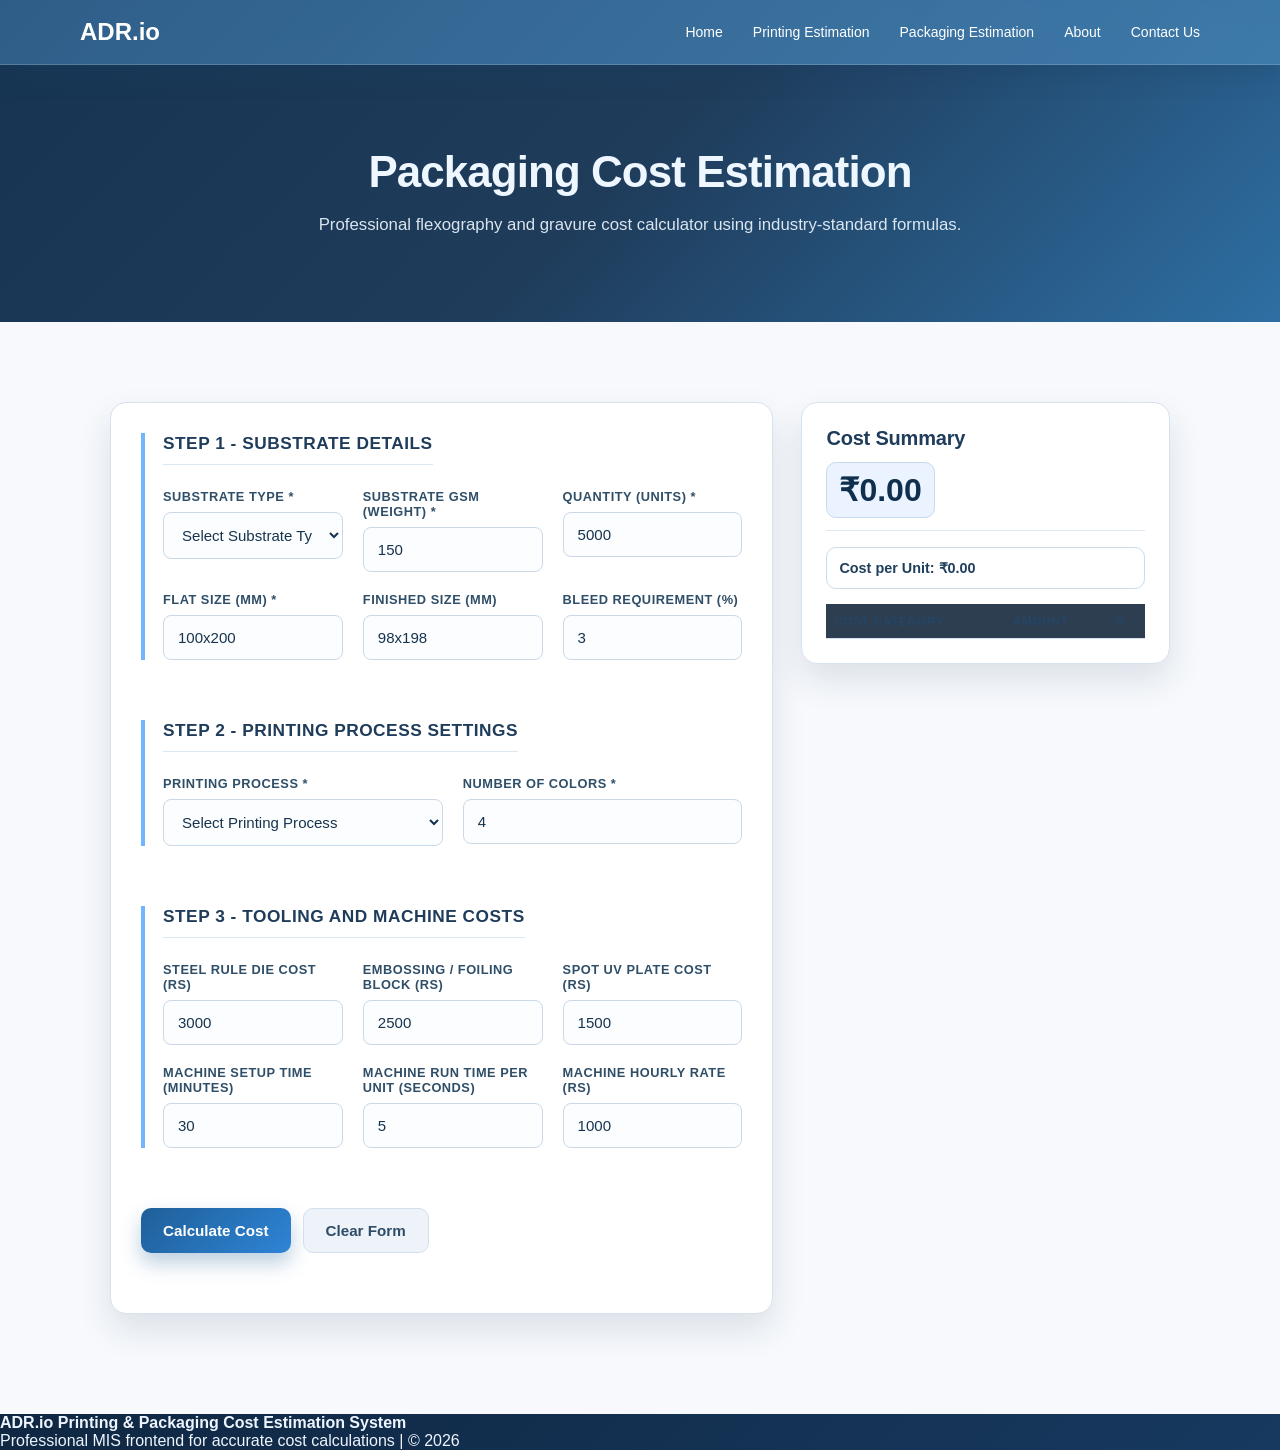
==== commit d287ea7d: "Update branding from Mondal.io to ADR.io" ====
--- a/Packaging.html
+++ b/Packaging.html
@@ -3,7 +3,7 @@
 <head>
     <meta charset="UTF-8">
     <meta name="viewport" content="width=device-width, initial-scale=1.0">
-    <title>Packaging Cost Estimation - Mondal.io</title>
+    <title>Packaging Cost Estimation - ADR.io</title>
     <link rel="stylesheet" href="style.css">
     <style>
         :root {
@@ -362,7 +362,7 @@
 </head>
 <body>
     <nav class="navbar">
-        <a href="home.html" class="navbar-logo">Mondal.io</a>
+        <a href="home.html" class="navbar-logo">ADR.io</a>
         <div class="navbar-links">
             <a href="home.html">Home</a>
             <a href="Printing.html">Printing Estimation</a>
@@ -583,7 +583,7 @@
     </main>
 
     <footer class="footer">
-        <h4>Mondal.io Printing &amp; Packaging Cost Estimation System</h4>
+        <h4>ADR.io Printing &amp; Packaging Cost Estimation System</h4>
         <p>Professional MIS frontend for accurate cost calculations | &copy; 2026</p>
     </footer>
 
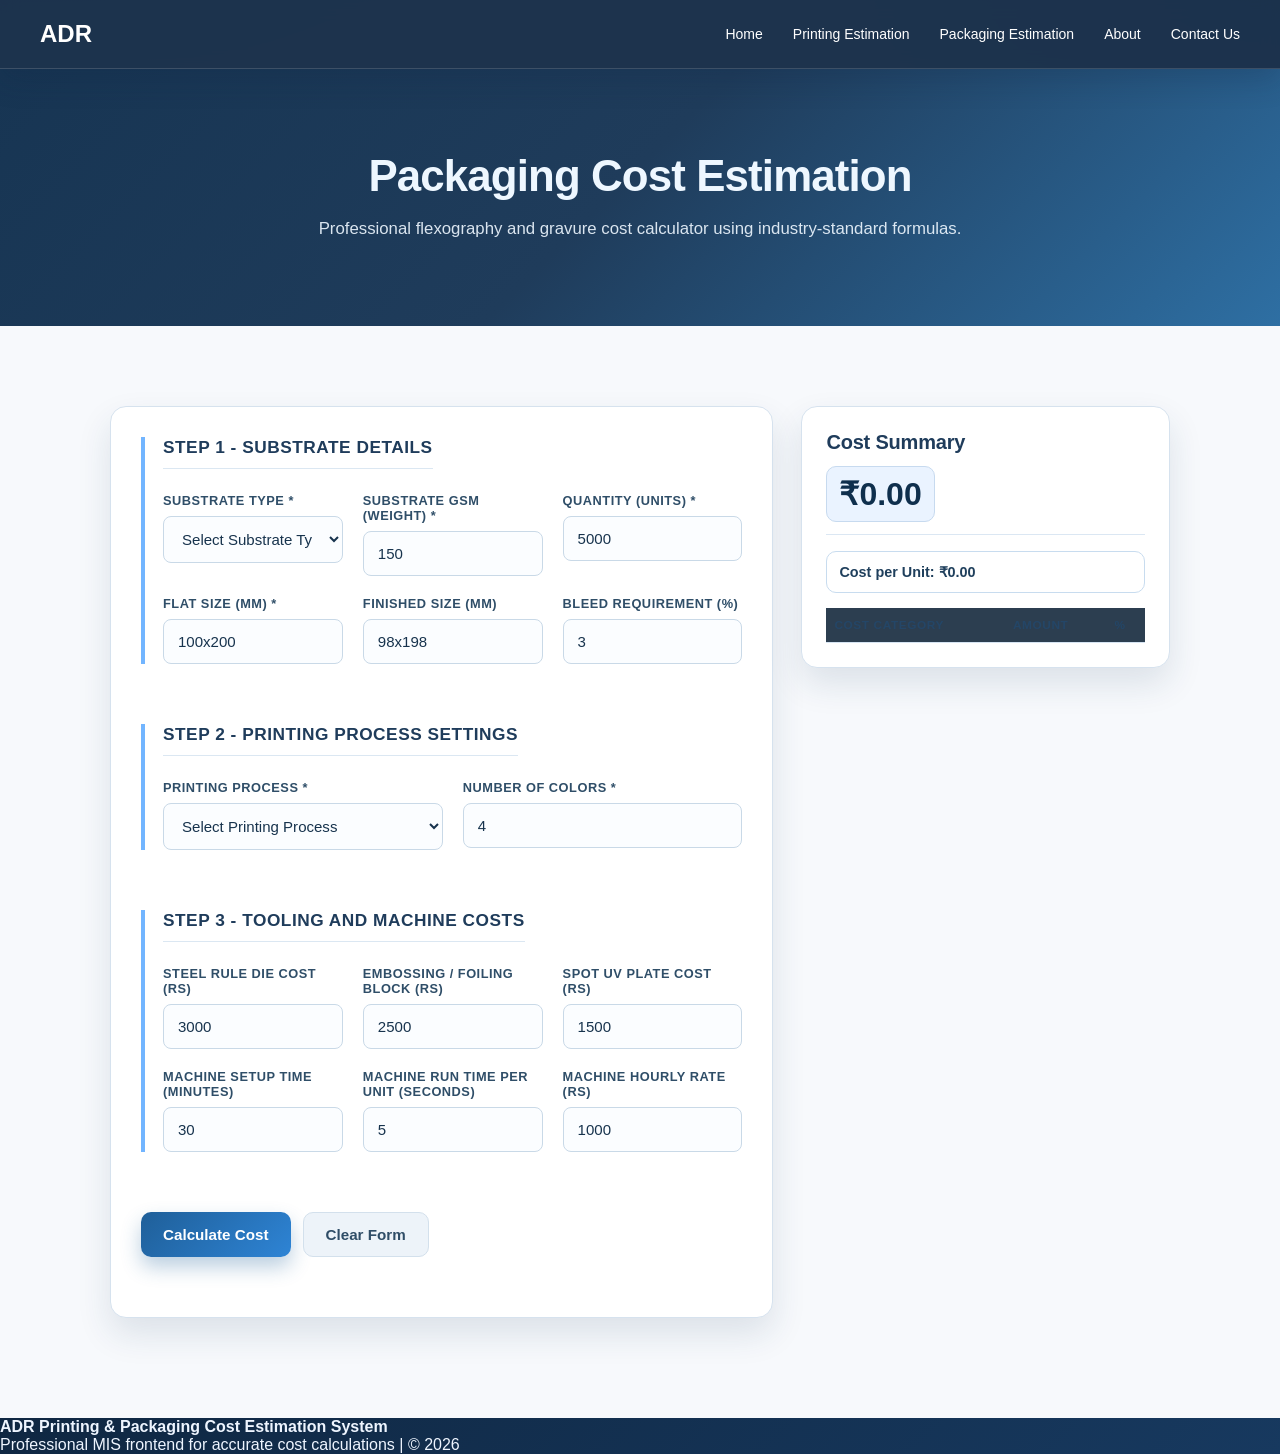
==== commit 5818cfdb: "Initial commit" ====
--- a/Packaging.html
+++ b/Packaging.html
@@ -3,7 +3,7 @@
 <head>
     <meta charset="UTF-8">
     <meta name="viewport" content="width=device-width, initial-scale=1.0">
-    <title>Packaging Cost Estimation - ADR.io</title>
+    <title>Packaging Cost Estimation - ADR</title>
     <link rel="stylesheet" href="style.css">
     <style>
         :root {
@@ -362,13 +362,13 @@
 </head>
 <body>
     <nav class="navbar">
-        <a href="home.html" class="navbar-logo">ADR.io</a>
+        <a href="/" class="navbar-logo">ADR</a>
         <div class="navbar-links">
-            <a href="home.html">Home</a>
+            <a href="/">Home</a>
             <a href="Printing.html">Printing Estimation</a>
             <a href="Packaging.html">Packaging Estimation</a>
-            <a href="home.html#about">About</a>
-            <a href="home.html#contact">Contact Us</a>
+            <a href="/#about">About</a>
+            <a href="/#contact">Contact Us</a>
         </div>
     </nav>
 
@@ -583,7 +583,7 @@
     </main>
 
     <footer class="footer">
-        <h4>ADR.io Printing &amp; Packaging Cost Estimation System</h4>
+        <h4>ADR Printing &amp; Packaging Cost Estimation System</h4>
         <p>Professional MIS frontend for accurate cost calculations | &copy; 2026</p>
     </footer>
 
@@ -597,3 +597,4 @@
     </script>
 </body>
 </html>
+
--- a/style.css
+++ b/style.css
@@ -12,19 +12,16 @@
 }
 
 .navbar {
-    position: sticky;
-    top: 0;
-    width: 100%;
-    background: linear-gradient(135deg, rgba(35, 84, 129, 0.94) 0%, rgba(47, 111, 163, 0.92) 100%);
-    backdrop-filter: blur(10px);
-    display: flex;
-    justify-content: space-between;
-    align-items: center;
-    padding: 18px 80px;
-    z-index: 1000;
-    border-bottom: 1px solid rgba(255, 255, 255, 0.18);
-    box-shadow: 0 8px 24px rgba(24, 61, 97, 0.28);
-}
+            background: linear-gradient(135deg, #2c3e50 0%, #34495e 100%);
+            padding: 20px 40px;
+            display: flex;
+            justify-content: space-between;
+            align-items: center;
+            position: sticky;
+            top: 0;
+            z-index: 100;
+            box-shadow: 0 2px 8px rgba(0, 0, 0, 0.1);
+        }
 
         .navbar-logo {
             font-size: 24px;
@@ -479,10 +476,10 @@
 }
 
 .navbar {
-    background: linear-gradient(135deg, rgba(35, 84, 129, 0.94) 0%, rgba(47, 111, 163, 0.92) 100%);
-    backdrop-filter: blur(10px);
-    border-bottom: 1px solid rgba(255, 255, 255, 0.18);
-    box-shadow: 0 8px 24px rgba(24, 61, 97, 0.28);
+    background: rgba(15, 39, 66, 0.94);
+    backdrop-filter: blur(8px);
+    border-bottom: 1px solid rgba(255, 255, 255, 0.14);
+    box-shadow: 0 10px 30px rgba(15, 39, 66, 0.24);
 }
 
 .container {
@@ -1193,620 +1190,3 @@
         padding-top: 22px;
     }
 }
-
-/* ============================================================
-   HOMEPAGE REDESIGN V2 - CLEAN SECTION LAYOUT
-============================================================ */
-
-body.home-page {
-    margin: 0;
-    padding: 0;
-    color: #183450;
-    font-family: "Manrope", "Segoe UI", "Trebuchet MS", sans-serif;
-    background:
-        radial-gradient(1200px 460px at -8% -12%, rgba(79, 163, 255, 0.18), transparent 62%),
-        radial-gradient(1050px 380px at 100% 0, rgba(46, 111, 163, 0.16), transparent 58%),
-        #f7f9fc;
-}
-
-.home-page .section-inner {
-    width: min(1140px, 92vw);
-    margin: 0 auto;
-}
-
-.home-page .home-header {
-    position: sticky;
-    top: 0;
-    z-index: 1100;
-    background: linear-gradient(135deg, rgba(35, 84, 129, 0.88) 0%, rgba(47, 111, 163, 0.84) 100%);
-    border-bottom: 1px solid rgba(255, 255, 255, 0.22);
-    backdrop-filter: blur(12px);
-    box-shadow: 0 8px 24px rgba(24, 61, 97, 0.24);
-}
-
-.home-page .home-navbar {
-    width: min(1180px, 92vw);
-    margin: 0 auto;
-    min-height: 74px;
-    display: flex;
-    align-items: center;
-    justify-content: space-between;
-    gap: 20px;
-    background: transparent;
-    border: none;
-    border-radius: 0;
-    box-shadow: none;
-    padding: 0;
-}
-
-.home-page .navbar-logo {
-    color: #ffffff;
-    text-decoration: none;
-    font-size: 1.36rem;
-    font-weight: 800;
-    letter-spacing: 0.1px;
-}
-
-.home-page .home-nav-links {
-    display: flex;
-    align-items: center;
-    gap: 6px;
-}
-
-.home-page .home-nav-links a {
-    color: rgba(255, 255, 255, 0.95);
-    text-decoration: none;
-    font-size: 0.94rem;
-    font-weight: 700;
-    padding: 10px 12px;
-    border-radius: 10px;
-    transition: color 0.2s ease, background-color 0.2s ease;
-}
-
-.home-page .home-nav-links a:hover,
-.home-page .home-nav-links a:focus-visible {
-    color: #ffffff;
-    background: rgba(255, 255, 255, 0.16);
-}
-
-.home-page .nav-toggle {
-    display: none;
-    width: 44px;
-    height: 44px;
-    border: 1px solid rgba(255, 255, 255, 0.35);
-    border-radius: 11px;
-    background: transparent;
-    cursor: pointer;
-    padding: 0;
-}
-
-.home-page .nav-toggle span {
-    display: block;
-    width: 19px;
-    height: 2px;
-    margin: 5px auto;
-    background: #ffffff;
-    border-radius: 2px;
-    transition: transform 0.22s ease, opacity 0.22s ease;
-}
-
-.home-page .home-main {
-    padding-bottom: 40px;
-}
-
-.home-page .home-hero {
-    position: relative;
-    overflow: hidden;
-    padding: clamp(84px, 12vw, 152px) 0 clamp(90px, 12vw, 138px);
-    background:
-        linear-gradient(130deg, #173553 0%, #1f3c5b 35%, #2e6fa3 75%, #4fa3ff 100%);
-    color: #eff7ff;
-}
-
-.home-page .home-hero::before {
-    content: "";
-    position: absolute;
-    width: 380px;
-    height: 380px;
-    top: -120px;
-    right: -100px;
-    border-radius: 50%;
-    background: radial-gradient(circle, rgba(255, 255, 255, 0.32), transparent 70%);
-}
-
-.home-page .home-hero::after {
-    content: "";
-    position: absolute;
-    width: 340px;
-    height: 340px;
-    left: -90px;
-    bottom: -120px;
-    border-radius: 50%;
-    background: radial-gradient(circle, rgba(255, 255, 255, 0.2), transparent 72%);
-}
-
-.home-page .hero-inner {
-    position: relative;
-    z-index: 1;
-    text-align: center;
-}
-
-.home-page .section-kicker {
-    display: inline-block;
-    font-size: 0.78rem;
-    font-weight: 800;
-    letter-spacing: 0.26em;
-    text-transform: uppercase;
-    color: rgba(233, 245, 255, 0.88);
-    margin-bottom: 18px;
-}
-
-.home-page .home-hero h1 {
-    margin: 0;
-    font-size: clamp(2.1rem, 2.3vw + 1.3rem, 4rem);
-    line-height: 1.1;
-    letter-spacing: -0.03em;
-    max-width: 980px;
-    margin-inline: auto;
-}
-
-.home-page .home-hero p {
-    margin: 24px auto 0;
-    max-width: 800px;
-    color: rgba(238, 247, 255, 0.95);
-    font-size: clamp(1rem, 0.45vw + 0.94rem, 1.2rem);
-    line-height: 1.78;
-}
-
-.home-page .hero-actions {
-    margin-top: 34px;
-    display: flex;
-    justify-content: center;
-    gap: 14px;
-    flex-wrap: wrap;
-}
-
-.home-page .home-btn {
-    border: none;
-    border-radius: 999px;
-    text-decoration: none;
-    font-weight: 700;
-    padding: 14px 26px;
-    font-size: 0.98rem;
-    letter-spacing: 0.01em;
-    display: inline-flex;
-    align-items: center;
-    justify-content: center;
-    cursor: pointer;
-    transition: transform 0.2s ease, box-shadow 0.2s ease, background-color 0.2s ease;
-}
-
-.home-page .home-btn-primary {
-    background: linear-gradient(135deg, #2d8eed 0%, #4fa3ff 100%);
-    color: #ffffff;
-    box-shadow: 0 12px 24px rgba(23, 91, 158, 0.28);
-}
-
-.home-page .home-btn-primary:hover,
-.home-page .home-btn-primary:focus-visible {
-    transform: translateY(-2px);
-    box-shadow: 0 16px 30px rgba(22, 87, 150, 0.35);
-}
-
-.home-page .home-btn-ghost {
-    background: rgba(255, 255, 255, 0.14);
-    color: #f7fbff;
-    border: 1px solid rgba(255, 255, 255, 0.45);
-}
-
-.home-page .home-btn-ghost:hover,
-.home-page .home-btn-ghost:focus-visible {
-    transform: translateY(-2px);
-    background: rgba(255, 255, 255, 0.22);
-}
-
-.home-page .home-section {
-    padding: 84px 0;
-}
-
-.home-page .about-section {
-    background: #f7f9fc;
-}
-
-.home-page .features-section,
-.home-page .printing-section,
-.home-page .contact-section {
-    background: #ffffff;
-}
-
-.home-page .capabilities-section {
-    background: linear-gradient(180deg, #f4f8fd 0%, #f8fbff 100%);
-}
-
-.home-page .packaging-section {
-    background: #ffffff;
-}
-
-.home-page .section-head h2 {
-    margin: 0;
-    color: #1f3c5b;
-    font-size: clamp(1.7rem, 1.2vw + 1.25rem, 2.45rem);
-    letter-spacing: -0.02em;
-}
-
-.home-page .about-layout {
-    margin-top: 20px;
-    display: grid;
-    grid-template-columns: 1.2fr 1fr;
-    gap: 44px;
-}
-
-.home-page .about-copy p {
-    margin: 0 0 16px;
-    color: #4e6780;
-    line-height: 1.82;
-}
-
-.home-page .about-highlights {
-    display: grid;
-    gap: 20px;
-}
-
-.home-page .about-highlights div {
-    padding-left: 16px;
-    border-left: 3px solid rgba(79, 163, 255, 0.5);
-}
-
-.home-page .about-highlights h3 {
-    margin: 0;
-    color: #1f3c5b;
-    font-size: 1.04rem;
-}
-
-.home-page .about-highlights p {
-    margin: 8px 0 0;
-    color: #597289;
-    line-height: 1.7;
-    font-size: 0.95rem;
-}
-
-.home-page .feature-strip {
-    margin-top: 24px;
-    display: grid;
-    grid-template-columns: repeat(3, minmax(0, 1fr));
-    gap: 30px;
-}
-
-.home-page .feature-item {
-    padding: 2px 0 0;
-}
-
-.home-page .feature-dot {
-    width: 11px;
-    height: 11px;
-    border-radius: 50%;
-    display: inline-block;
-    margin-bottom: 14px;
-    background: linear-gradient(135deg, #2e6fa3, #4fa3ff);
-    box-shadow: 0 6px 12px rgba(46, 111, 163, 0.34);
-}
-
-.home-page .feature-item h3 {
-    margin: 0;
-    color: #1f3c5b;
-    font-size: 1.08rem;
-}
-
-.home-page .feature-item p {
-    margin: 10px 0 0;
-    color: #567089;
-    line-height: 1.72;
-}
-
-.home-page .capability-list {
-    margin-top: 24px;
-    display: grid;
-    grid-template-columns: repeat(3, minmax(0, 1fr));
-    gap: 24px;
-}
-
-.home-page .capability-item {
-    padding-bottom: 14px;
-    border-bottom: 1px solid rgba(31, 60, 91, 0.16);
-}
-
-.home-page .capability-item h3 {
-    margin: 0;
-    color: #1f3c5b;
-    font-size: 1.02rem;
-}
-
-.home-page .capability-item p {
-    margin: 8px 0 0;
-    color: #557088;
-    line-height: 1.66;
-    font-size: 0.94rem;
-}
-
-.home-page .module-layout {
-    margin-top: 26px;
-    margin-bottom: 26px;
-    display: grid;
-    grid-template-columns: repeat(2, minmax(0, 1fr));
-    gap: 22px;
-}
-
-.home-page .module-block {
-    background: linear-gradient(180deg, #f8fbff 0%, #f3f8ff 100%);
-    border: 1px solid rgba(31, 60, 91, 0.12);
-    border-radius: 16px;
-    padding: 22px 20px;
-    box-shadow: 0 10px 20px rgba(31, 60, 91, 0.08);
-}
-
-.home-page .module-block h3 {
-    margin: 0 0 12px;
-    color: #1f3c5b;
-}
-
-.home-page .module-block ul {
-    margin: 0;
-    padding-left: 18px;
-    color: #567089;
-    display: grid;
-    gap: 8px;
-}
-
-.home-page .packaging-panel {
-    background: linear-gradient(135deg, #f5f9ff 0%, #edf5ff 100%);
-    border: 1px solid rgba(31, 60, 91, 0.12);
-    border-radius: 20px;
-    padding: clamp(30px, 5vw, 48px);
-    box-shadow: 0 16px 30px rgba(31, 60, 91, 0.1);
-}
-
-.home-page .packaging-panel p {
-    margin: 18px 0 26px;
-    max-width: 860px;
-    color: #557088;
-    line-height: 1.78;
-}
-
-.home-page .contact-row {
-    margin-top: 22px;
-    margin-bottom: 24px;
-    display: grid;
-    grid-template-columns: repeat(3, minmax(0, 1fr));
-    gap: 20px;
-}
-
-.home-page .contact-item {
-    padding-left: 14px;
-    border-left: 3px solid rgba(79, 163, 255, 0.5);
-}
-
-.home-page .contact-item h3 {
-    margin: 0;
-    color: #1f3c5b;
-    font-size: 1rem;
-}
-
-.home-page .contact-item p,
-.home-page .contact-item a {
-    margin-top: 8px;
-    display: inline-block;
-    color: #2e6fa3;
-    text-decoration: none;
-    font-weight: 600;
-}
-
-.home-page .contact-form {
-    padding: 24px;
-    border-radius: 16px;
-    background: #f9fcff;
-    border: 1px solid rgba(31, 60, 91, 0.12);
-}
-
-.home-page .contact-form-grid {
-    display: grid;
-    grid-template-columns: repeat(2, minmax(0, 1fr));
-    gap: 16px;
-    margin-bottom: 18px;
-}
-
-.home-page .form-field {
-    display: flex;
-    flex-direction: column;
-    gap: 8px;
-}
-
-.home-page .form-field-full {
-    grid-column: 1 / -1;
-}
-
-.home-page .form-field label {
-    margin: 0;
-    color: #284d6d;
-    font-size: 0.9rem;
-    font-weight: 700;
-}
-
-.home-page .form-field input,
-.home-page .form-field textarea {
-    width: 100%;
-    border: 1px solid #c8d9ea;
-    border-radius: 12px;
-    padding: 12px 14px;
-    font: inherit;
-    color: #163851;
-    background: #ffffff;
-    transition: border-color 0.2s ease, box-shadow 0.2s ease;
-}
-
-.home-page .form-field textarea {
-    resize: vertical;
-}
-
-.home-page .form-field input:focus,
-.home-page .form-field textarea:focus {
-    outline: none;
-    border-color: #4fa3ff;
-    box-shadow: 0 0 0 3px rgba(79, 163, 255, 0.2);
-}
-
-.home-page .form-feedback {
-    margin: 12px 0 0;
-    min-height: 1.2em;
-    color: #2e6fa3;
-    font-size: 0.92rem;
-}
-
-.home-page .home-footer {
-    width: 100%;
-    max-width: none;
-    margin: 0;
-    border-radius: 0;
-    background: linear-gradient(135deg, #14314d 0%, #1f3c5b 45%, #2e6fa3 100%);
-    color: #ebf6ff;
-    padding: 42px 0 24px;
-}
-
-.home-page .footer-layout {
-    display: block;
-    width: 100%;
-    padding: 0 24px 18px;
-    border-bottom: 1px solid rgba(235, 246, 255, 0.24);
-    text-align: center;
-}
-
-.home-page .footer-brand h3 {
-    margin: 0;
-    font-size: 1.25rem;
-}
-
-.home-page .footer-brand p {
-    margin: 8px 0 0;
-    color: rgba(235, 246, 255, 0.85);
-}
-
-.home-page .footer-links {
-    display: flex;
-    gap: 10px 18px;
-    flex-wrap: wrap;
-    justify-content: flex-end;
-}
-
-.home-page .footer-links a {
-    color: #eff7ff;
-    text-decoration: none;
-    font-size: 0.94rem;
-    font-weight: 600;
-}
-
-.home-page .footer-links a:hover,
-.home-page .footer-links a:focus-visible {
-    color: #a8d6ff;
-}
-
-.home-page .footer-copy {
-    margin: 16px 0 0;
-    text-align: center;
-    color: rgba(235, 246, 255, 0.84);
-    font-size: 0.84rem;
-}
-
-@media (max-width: 980px) {
-    .home-page .about-layout {
-        grid-template-columns: 1fr;
-        gap: 26px;
-    }
-
-    .home-page .feature-strip,
-    .home-page .capability-list {
-        grid-template-columns: repeat(2, minmax(0, 1fr));
-    }
-
-    .home-page .module-layout {
-        grid-template-columns: 1fr;
-    }
-}
-
-@media (max-width: 840px) {
-    .home-page .home-navbar {
-        min-height: 68px;
-        position: relative;
-    }
-
-    .home-page .nav-toggle {
-        display: inline-block;
-    }
-
-    .home-page .home-nav-links {
-        display: none;
-        position: absolute;
-        left: 0;
-        right: 0;
-        top: calc(100% + 10px);
-        padding: 12px;
-        border-radius: 14px;
-        border: 1px solid rgba(255, 255, 255, 0.22);
-        background: rgba(35, 84, 129, 0.96);
-        box-shadow: 0 12px 24px rgba(25, 54, 85, 0.24);
-        flex-direction: column;
-        align-items: stretch;
-        gap: 4px;
-    }
-
-    .home-page .home-nav-links.is-open {
-        display: flex;
-    }
-
-    .home-page .home-nav-links a {
-        width: 100%;
-    }
-
-    .home-page .nav-toggle.is-active span:nth-child(1) {
-        transform: translateY(7px) rotate(45deg);
-    }
-
-    .home-page .nav-toggle.is-active span:nth-child(2) {
-        opacity: 0;
-    }
-
-    .home-page .nav-toggle.is-active span:nth-child(3) {
-        transform: translateY(-7px) rotate(-45deg);
-    }
-
-    .home-page .home-section {
-        padding: 68px 0;
-    }
-
-    .home-page .contact-row,
-    .home-page .contact-form-grid {
-        grid-template-columns: 1fr;
-    }
-
-    .home-page .footer-layout {
-        text-align: center;
-    }
-}
-
-@media (max-width: 600px) {
-    .home-page .feature-strip,
-    .home-page .capability-list {
-        grid-template-columns: 1fr;
-        gap: 18px;
-    }
-
-    .home-page .home-btn {
-        width: 100%;
-    }
-
-    .home-page .hero-actions {
-        flex-direction: column;
-    }
-
-    .home-page .contact-form {
-        padding: 18px;
-    }
-}
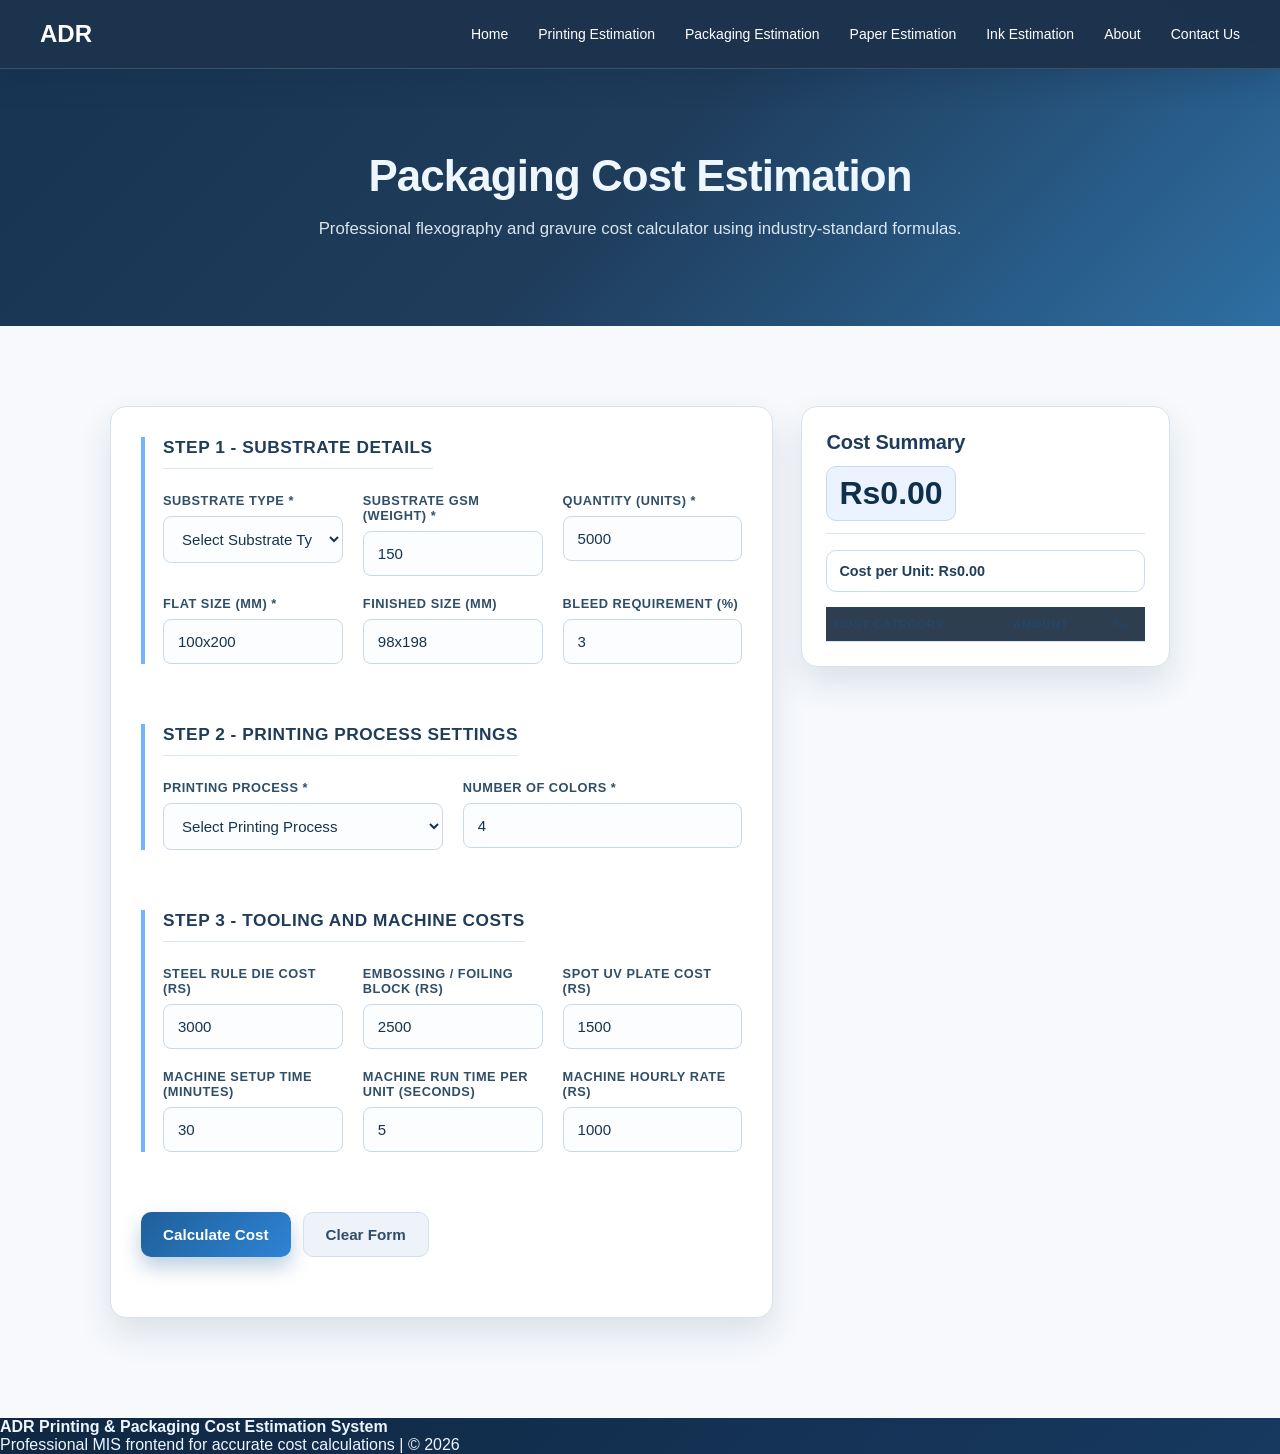
==== commit da03ae74: "Added new files and updated code" ====
--- a/Packaging.html
+++ b/Packaging.html
@@ -269,6 +269,7 @@
             font-weight: 700;
         }
 
+
         .breakdown-table {
             width: 100%;
             border-collapse: collapse;
@@ -367,6 +368,8 @@
             <a href="/">Home</a>
             <a href="Printing.html">Printing Estimation</a>
             <a href="Packaging.html">Packaging Estimation</a>
+            <a href="paper.html">Paper Estimation</a>
+            <a href="ink.html">Ink Estimation</a>
             <a href="/#about">About</a>
             <a href="/#contact">Contact Us</a>
         </div>
@@ -561,11 +564,11 @@
             <aside id="packagingResults" class="results-container">
                 <div class="results-header">
                     <h2>Cost Summary</h2>
-                    <div class="total-cost" id="packagingTotalCost">₹0.00</div>
+                    <div class="total-cost" id="packagingTotalCost">Rs0.00</div>
                 </div>
 
                 <div class="cost-summary">
-                    <p id="packagingCostPerUnit">Cost per Unit: ₹0.00</p>
+                    <p id="packagingCostPerUnit">Cost per Unit: Rs0.00</p>
                 </div>
 
                 <table class="breakdown-table">
@@ -589,12 +592,239 @@
 
     <script src="script.js"></script>
     <script>
+        function getPackagingNumberValue(id) {
+            const element = document.getElementById(id);
+            return Number.parseFloat(element?.value || '0') || 0;
+        }
+
+        function formatPackagingCurrency(value) {
+            return `Rs${value.toFixed(2)}`;
+        }
+
+        function showPackagingError(message) {
+            const box = document.getElementById('packagingError');
+            box.textContent = message;
+            box.classList.add('show');
+        }
+
+        function clearPackagingError() {
+            const box = document.getElementById('packagingError');
+            box.textContent = '';
+            box.classList.remove('show');
+        }
+
+        function resetPackagingResults() {
+            document.getElementById('packagingTotalCost').textContent = 'Rs0.00';
+            document.getElementById('packagingCostPerUnit').textContent = 'Cost per Unit: Rs0.00';
+            document.getElementById('packagingBreakdownTable').innerHTML = '';
+            clearPackagingError();
+        }
+
+        function parsePackagingSize(sizeText) {
+            const parts = (sizeText || '').trim().toLowerCase().split('x').map((part) => Number.parseFloat(part.trim()));
+            if (parts.length !== 2 || parts.some((part) => !Number.isFinite(part) || part <= 0)) {
+                throw new Error('Enter the flat size in WidthxHeight format, for example 100x200.');
+            }
+
+            return { width: parts[0], height: parts[1] };
+        }
+
+        function updateSubstrateBasisField() {
+            const substrateType = document.getElementById('substrateType')?.value;
+            const gsmInput = document.getElementById('substrateGSM');
+            const thicknessSelect = document.getElementById('substrateThickness');
+            const label = document.getElementById('substrateBasisLabel');
+            const thicknessOptions = [
+                { value: '12', label: '12 microns' },
+                { value: '20', label: '20 microns' },
+                { value: '30', label: '30 microns' },
+                { value: '40', label: '40 microns' }
+            ];
+
+            const useThickness = substrateType === 'plastic' || substrateType === 'aluminum';
+
+            if (useThickness) {
+                label.textContent = 'Substrate Thickness (Microns) *';
+                gsmInput.style.display = 'none';
+                gsmInput.disabled = true;
+                thicknessSelect.style.display = 'block';
+                thicknessSelect.disabled = false;
+                thicknessSelect.required = true;
+
+                if (!thicknessSelect.options.length || thicknessSelect.options.length === 1) {
+                    thicknessSelect.innerHTML = '<option value="">Select Thickness (microns)</option>' +
+                        thicknessOptions.map((option) => `<option value="${option.value}">${option.label}</option>`).join('');
+                }
+            } else {
+                label.textContent = 'Substrate GSM (Weight) *';
+                gsmInput.style.display = 'block';
+                gsmInput.disabled = false;
+                thicknessSelect.style.display = 'none';
+                thicknessSelect.disabled = true;
+                thicknessSelect.required = false;
+            }
+        }
+
+        function updatePackagingProcessFields() {
+            const process = document.getElementById('packagingProcess')?.value;
+            const flexoFields = document.getElementById('flexographyFields');
+            const gravureFields = document.getElementById('gravureFields');
+            const flexoInputs = document.querySelectorAll('.flexo-field');
+            const gravureInputs = document.querySelectorAll('.gravure-field');
+
+            const isFlexo = process === 'flexography';
+            const isGravure = process === 'gravure';
+
+            flexoFields.classList.toggle('hidden', !isFlexo);
+            gravureFields.classList.toggle('hidden', !isGravure);
+
+            flexoInputs.forEach((input) => {
+                input.required = isFlexo;
+                input.disabled = !isFlexo;
+            });
+
+            gravureInputs.forEach((input) => {
+                input.required = isGravure;
+                input.disabled = !isGravure;
+            });
+        }
+
+        function getPackagingSubstrateValue() {
+            const substrateType = document.getElementById('substrateType').value;
+            if (substrateType === 'plastic' || substrateType === 'aluminum') {
+                return getPackagingNumberValue('substrateThickness');
+            }
+
+            return getPackagingNumberValue('substrateGSM');
+        }
+
+        function calculatePackagingCost() {
+            try {
+                clearPackagingError();
+
+                const substrateType = document.getElementById('substrateType').value;
+                const process = document.getElementById('packagingProcess').value;
+                const quantity = getPackagingNumberValue('quantity');
+                const numColors = getPackagingNumberValue('numColors');
+                const basisValue = getPackagingSubstrateValue();
+                const bleedPercent = getPackagingNumberValue('bleedRequirement');
+                const size = parsePackagingSize(document.getElementById('flatSize').value);
+
+                if (!substrateType || !process) {
+                    throw new Error('Select the substrate type and packaging process.');
+                }
+
+                if (quantity <= 0 || numColors <= 0 || basisValue <= 0) {
+                    throw new Error('Quantity, substrate basis, and number of colors must be greater than zero.');
+                }
+
+                const areaSqM = (size.width / 1000) * (size.height / 1000);
+                const effectiveAreaSqM = areaSqM * quantity * (1 + bleedPercent / 100);
+
+                const materialRates = {
+                    aluminum: 165,
+                    paperboard: 78,
+                    cardboard: 69,
+                    plastic: 142
+                };
+
+                const substrateFactor = substrateType === 'plastic' || substrateType === 'aluminum'
+                    ? basisValue / 25
+                    : basisValue / 100;
+                const substrateCost = effectiveAreaSqM * (materialRates[substrateType] || 75) * substrateFactor;
+
+                let processCost = 0;
+                let cylinderOrPlateCost = 0;
+
+                if (process === 'flexography') {
+                    const lpiRate = {
+                        low: 1,
+                        mid: 1.15,
+                        high: 1.3
+                    }[document.getElementById('flexoAniloxLPI').value] || 1;
+                    const engravingRate = document.getElementById('flexoEngravingType').value === 'laser' ? 1.2 : 1;
+                    const cellRate = {
+                        low: 0.95,
+                        mid: 1,
+                        high: 1.1
+                    }[document.getElementById('flexoCellVolume').value] || 1;
+                    const inkRate = {
+                        water: 1,
+                        solvent: 1.08,
+                        uv: 1.22
+                    }[document.getElementById('flexoInkType').value] || 1;
+                    const efficiency = Math.max(getPackagingNumberValue('flexoTransferEfficiency'), 1) / 100;
+
+                    processCost = effectiveAreaSqM * 7.5 * numColors * lpiRate * engravingRate * cellRate * inkRate / efficiency;
+                    cylinderOrPlateCost = numColors * 950;
+                } else {
+                    const cylinderTypeRate = document.getElementById('gravureCylinderType').value === 'laser' ? 1.18 : 1;
+                    const cylinders = getPackagingNumberValue('gravureNumCylinders');
+                    const documentationCost = getPackagingNumberValue('gravureDocumentationCost');
+
+                    processCost = effectiveAreaSqM * 8.8 * numColors * cylinderTypeRate;
+                    cylinderOrPlateCost = cylinders * 2400 + documentationCost;
+                }
+
+                const dieCost = getPackagingNumberValue('steelRuleDieCost');
+                const embossingCost = getPackagingNumberValue('embossingBlockCost');
+                const spotUvCost = getPackagingNumberValue('spotUVPlateCost');
+                const setupHours = getPackagingNumberValue('machineSetupTime') / 60;
+                const runHours = (quantity * getPackagingNumberValue('machineRunTime')) / 3600;
+                const machineCost = (setupHours + runHours) * getPackagingNumberValue('machineHourlyRate');
+
+                const totalCost = substrateCost + processCost + cylinderOrPlateCost + dieCost + embossingCost + spotUvCost + machineCost;
+                const unitCost = totalCost / quantity;
+
+                const rows = [
+                    { label: 'Substrate', value: substrateCost },
+                    { label: 'Printing Process', value: processCost },
+                    { label: process === 'flexography' ? 'Plates' : 'Cylinders', value: cylinderOrPlateCost },
+                    { label: 'Steel Rule Die', value: dieCost },
+                    { label: 'Embossing / Foiling', value: embossingCost },
+                    { label: 'Spot UV', value: spotUvCost },
+                    { label: 'Machine Cost', value: machineCost }
+                ];
+
+                document.getElementById('packagingBreakdownTable').innerHTML = rows.map((row) => {
+                    const percent = totalCost > 0 ? (row.value / totalCost) * 100 : 0;
+                    return `
+                        <tr>
+                            <td>${row.label}</td>
+                            <td class="amount-col">${formatPackagingCurrency(row.value)}</td>
+                            <td class="percent-col">${percent.toFixed(1)}%</td>
+                        </tr>
+                    `;
+                }).join('') + `
+                    <tr class="total-row">
+                        <td>Total</td>
+                        <td class="amount-col">${formatPackagingCurrency(totalCost)}</td>
+                        <td class="percent-col">100%</td>
+                    </tr>
+                `;
+
+                document.getElementById('packagingTotalCost').textContent = formatPackagingCurrency(totalCost);
+                document.getElementById('packagingCostPerUnit').textContent = `Cost per Unit: ${formatPackagingCurrency(unitCost)}`;
+            } catch (error) {
+                resetPackagingResults();
+                showPackagingError(error.message || 'Unable to calculate packaging cost.');
+            }
+        }
+
         document.addEventListener('DOMContentLoaded', function () {
-            if (typeof updateSubstrateBasisField === 'function') {
-                updateSubstrateBasisField();
-            }
+            const form = document.getElementById('packagingForm');
+
+            updateSubstrateBasisField();
+            updatePackagingProcessFields();
+
+            form?.addEventListener('reset', function () {
+                window.setTimeout(function () {
+                    updateSubstrateBasisField();
+                    updatePackagingProcessFields();
+                    resetPackagingResults();
+                }, 0);
+            });
         });
     </script>
 </body>
-</html>
-
+</html>
--- a/style.css
+++ b/style.css
@@ -1189,4 +1189,4 @@
         gap: 18px;
         padding-top: 22px;
     }
-}
+}
